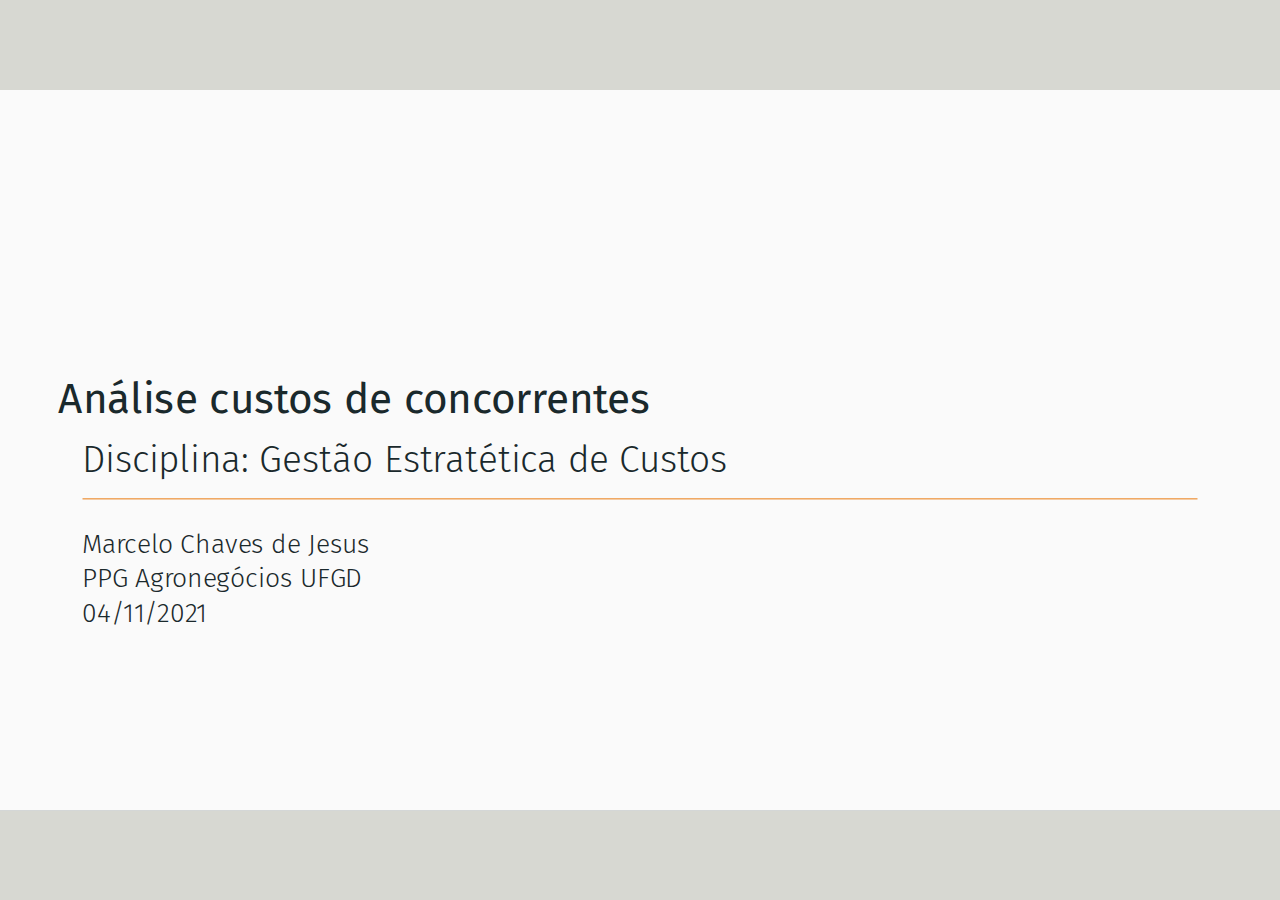
==== Presentation.html @ 3c9becf2 "Inicial commit" ====
<!DOCTYPE html>
<html lang="" xml:lang="">
  <head>
    <title>Análise custos de concorrentes</title>
    <meta charset="utf-8" />
    <meta name="author" content="Marcelo Chaves de Jesus" />
    <meta name="date" content="2021-04-11" />
    <script src="libs/header-attrs/header-attrs.js"></script>
    <link href="libs/remark-css/default.css" rel="stylesheet" />
    <link href="libs/remark-css/metropolis.css" rel="stylesheet" />
    <link href="libs/remark-css/metropolis-fonts.css" rel="stylesheet" />
    <link href="libs/remark-css/ninjutsu.css" rel="stylesheet" />
  </head>
  <body>
    <textarea id="source">
class: center, middle, inverse, title-slide

# Análise custos de concorrentes
## Disciplina: Gestão Estratética de Custos
### Marcelo Chaves de Jesus
### PPG Agronegócios UFGD
### 04/11/2021

---

background-image: url(imagens/bi.jpg)
background-position: 50% 80%

# Sistemas de Inteligência Competitiva
### **Processo que envolve a coleta, análise e validação de informações sobre concorrentes, clientes, fornecedores,  e alianças estratégicas. Essas informações também podem incluir eventos econômicos, reguladores e políticos que tenham impacto potencial sobre os negócios da empresa.**

.right[
**Tyson (1997)**
]

---
# Sistemas de Inteligência Competitiva
## Hierarquia do Conhecimento

.pull-left[

![Hierarquia do Conhecimento (Ackoff, 1988)](imagens/piramide.png)
(Ackoff, 1988)  
]
  
.pull-right[ 
### Informação, Conhecimento, Compreensão e Inteligência
- **Informações envelhecem rápido**
- **Conhecimento requer diagnóstico&lt;br&gt; e previsão**
- **Inteligência é permanente**
&lt;br&gt;
&lt;br&gt;
&gt; **Empresas inteligentes precisam de proficionais do conhecimento.** &lt;br&gt; 
&gt; (Dortier, 2005)

]
---
background-image: url(imagens/competitive-intelligence.jpg)
background-position: 90% 35%

# Sistemas de Inteligência Competitiva
.pull-left[
## Possibilidades:
- **Identificar pontos fortes e fracos, &lt;br&gt;ameaças e oportinidades de colaboração.**
- **Prever as ações dos concorrentes.**
- **Aperfeiçoar e diferenciar estratégias, posicionanmentos, operações e &lt;br&gt;desempenho financeiro.**
- **Competir por insumos e recursos.**
- **Evitar erros.**
- **Conquistar e manter fatias de mercado.**
&gt; (Cosella, 2008)

]
---
background-image: url(imagens/comp.png)  
background-position: 50% 80%

# Análise dos Custos dos Concorrentes

.right-column[
## Objetivos

&gt; **construir uma base de dados sobre os concorrentes &lt;br&gt;significativos a ser constantemente
atualizada a fim de &lt;br&gt;identificar potenciais  vantagens competitivas sustentáveis.**

&gt; (Ward *et al.* 1992)

]
---
# Análise dos Custos dos Concorrentes
## Dados públicos:
.pull-left[
&lt;br&gt;
&gt; Press (1990); Porter (1985); Abell e Hammond in Mintzberg e Quinn
(1996); Shank e Govindarajan (1997); Catelli (1999); Chiavenato (1999, 2006); Eitman et al.
(2000); Maximiano (2000); Kotler (2000); Young e O’byrne (2001); Besanko et al. (2004);
Pindyck e Rubinfeld (2005); Garvin (1987) apud Bowersox et al. (2006); Mansfield e Yore
(2006); Paranhos Filho (2007); Souza e Rocha (2009).

]
.pull-right[
Fonte | Sigla
------|------
Balanço Patrimonial | BP
Demonstração do Resultado do Exercício | DRE
Notas Explicativas | NE
Demonstração dos Fluxos de Caixa | DFC
Demonstração do Valor Adicionado | DVA
Relatório da Administração | RA
Formulário de Referência | FR
Balanço Social | BS
Sites Institucionais | SI
Bases de Dados | BD
Mídia | MI
]
---
# Análise dos Custos dos Concorrentes
## Modelo de gestão:
&lt;br&gt;

Item | Fonde de dados
-----|---------------
Existência de planejamento estratégico e operacional | RA, FR, BS, SI, MI, BD
Nível de detalhe dos controles | BP, DRE, NE, RA, FR, BS  
Grau de rigor no cumprimento de orçamento | FR
Grau de autonomia dos gestores | FR, BS
Critérios de avaliação de desempenho utilizados | FR, BS, SI
Cultura da empresa | DFC, DVA, RA, BS, SI, MI, BD
Estilos de liderança ou filosofia gerencial dos principais gestores | BP, DRE, NE, DFC, DVA, BS

---
# Análise dos Custos dos Concorrentes
.pull-left[
## Escala:
&lt;br&gt;

Item | Fonde de dados
-----|---------------
Indícios sobre o tamanho da empresa | BP, DRE, NE, DFC, DVA, FR, BS, SI, MI
Investimentos em capacidade de produção | BP, DRE, NE, RA, FR, BS, SI
Participação de mercado | RA, BS, SI, BD
]

.pull-right[
## Utilização da capacidade:
&lt;br&gt;

Item | Fonde de dados
-----|---------------
Volume efetivo de produção | BP, DRE, NE
Nível de ociosidade | FR
Estrutura de custos | NA

]
---
# Análise dos Custos dos Concorrentes
## Escopo:
&lt;br&gt;

Item | Fonde de dados
-----|---------------
Instalações e matérias-primas utilizadas para mais de um produto | RA, FR, SI, MI
Subprodutos gerados durante o processo de produção | BP, DRE, NE, FR
Linha de produtos da empresa | BP, DRE, NE, RA, FR, BS, SI, MI
Benefícios obtidos na aquisição de matérias primas | FR
Decisões de terceirização relacionadas ao processo de produção | FR, BD

---
# Análise dos Custos dos Concorrentes
## Experiência:
&lt;br&gt;

Item | Fonde de dados
-----|---------------
Investimentos realizados em treinamento | BP, DRE, NE, RA, BS, SI
Rotatividade da mão de obra | FR, BS
Efeitos causados pela experiência dos funcionários ou em determinado processo | FR, SI
Existência de programas de melhoria contínua | BP, DRE, NE
Tempo de atuação da empresa no mercado ou em determinado produto | RA, FR, SI
Causas de melhorias no processo de produção | BP, DRE, NE, RA, BS, SI

.right[

(Costa e Rocha, 2012)

]
---
# Estudo Aplicado
## Biosev S.A., Cosan S.A. e São Martinho S.A. (2007-2014)
&lt;br&gt;
Análise de regressão
![](imagens/tab.png)
.right[(Baiochi et al, 2015)]
---
# Referências
.pull-left[
BESANKO, D. et al. A economia da estratégia. 3. ed. São Paulo: Bookman, 2004.&lt;br&gt;
CASELLA, B. M. B. X. **Análise de custos de concorrentes:** estudo exploratório no setor de celulose e papel. 2008. Dissertação (Mestrado em Controladoria e Contabilidade: Contabilidade) - Faculdade de Economia, Administração e Contabilidade, Universidade de São Paulo, São Paulo, 2008. doi:10.11606/D.12.2008.tde-23102008-124826. Acesso em: 2021-11-04.&lt;br&gt;
CATELLI, A. **Controladoria:** uma abordagem da gestão econômica. São Paulo: Atlas, 1999.&lt;br&gt;
COSTA, S. A. da; ROCHA, Welington. Determinantes de custos de concorrentes: identificação a partir de
informações públicas. **Anais...** XIX Congresso Brasileiro de Custos – Bento Gonçalves, RS, Brasil, 12 a 14 de novembro de 2012.&lt;br&gt;

]
.pull-right[
CHIAVENATO, I. **Introdução à teoria geral da administração.** Rio de Janeiro: Campus, 1999.&lt;br&gt;
______. Administração Geral e Pública. Rio de Janeiro: Elsevier, 2006.&lt;br&gt;
DORTIER, J. F. *Les professionnels de l’intelligence: portrait de groupe*, **Les travailleurs du savoir, Sciences Humaines**. 2005, n° 157, pp. 28 - 33.&lt;br&gt;
EITMAN, D. et al. **Administração financeira internacional**. 9. ed. Porto Alegre: Bookman, 2002.&lt;br&gt;
GARVIN, D. Competing on the eight dimensions of quality. Harvard Business Review. Nov./Dec. 1987 *apud* BOWERSOX, Donald J.; CLOSS, David J.; COOPER, M. Bixby. **Gestão Logística de Cadeias de Suprimentos.** Porto Alegre: Bookman, 2006.&lt;br&gt;
KOTLER, P. **Administração de marketing.** São Paulo: Prentice Hall, 2000.&lt;br&gt;

]
---
# Referências
.pull-left[
MANSFIELD, E.; YORE, G. **Microeconomia:** teoria e aplicações. Tradução de Cid Knipel Moreira. São Paulo: Saraiva, 2006.&lt;br&gt;
MAXIMIANO, A. **Introdução à administração.** 5. ed. São Paulo: Atlas, 2000.&lt;br&gt;
MINTZBERG, H.; QUINN, J. **The strategy process:** concepts, contexts, cases. 3. ed. New Jersey: Prentice Hall, 1996.&lt;br&gt;
PARANHOS FILHO, M. **Gestão da Produção Industrial.** Curitiba: Ibpex, 2007.&lt;br&gt;
PINDYCK, R; RUBINFELD, D. **Microeconomia.** 6. ed. São Paulo: Prentice Hall, 2005.&lt;br&gt;
PORTER, M. **Competitive advantage:** creating and sustaining superior performance. New York: The Free Press, 1985.&lt;br&gt;

]
.pull-right[
PRESS, G. *Assessing Competitors’ Business Philosophies.* ***Long Range Planning***. V. 23, n. 5, 1990.&lt;br&gt;
SOUZA, B.; ROCHA, W. **Gestão de Custos Interorganizacionais.** São Paulo: Atlas, 2009.&lt;br&gt;
SHANK, J.; GOVINDARAJAN, V. **A revolução dos custos:** como reinventar e redefinir sua estratégia de custos para crescer em mercados crescentemente competitivos. Rio de Janeiro: Elsevier, 1997 &lt;br&gt;
WARD, K. et al. *Accounting for Competition.* ***Management Accounting***. Vol. 70, n. 2, 1992. &lt;br&gt;
YOUNG, S.; O’BYRNE, S. **EVA e Gestão baseada em valor:** guia prático para implementação. São Paulo: Bookman, 2001.
]
---
class: center, inverse, middle
# Obrigado!
[marcelojesus@ufgd.edu.br](marcelojesus@ufgd.edu.br)

![](imagens/GitHub.png)

    </textarea>
<style data-target="print-only">@media screen {.remark-slide-container{display:block;}.remark-slide-scaler{box-shadow:none;}}</style>
<script src="libs/remark-latest.min.js"></script>
<script>var slideshow = remark.create({
"ratio": "16:9",
"highlightStyle": "github",
"highlightLines": true,
"countIncrementalSlides": false
});
if (window.HTMLWidgets) slideshow.on('afterShowSlide', function (slide) {
  window.dispatchEvent(new Event('resize'));
});
(function(d) {
  var s = d.createElement("style"), r = d.querySelector(".remark-slide-scaler");
  if (!r) return;
  s.type = "text/css"; s.innerHTML = "@page {size: " + r.style.width + " " + r.style.height +"; }";
  d.head.appendChild(s);
})(document);

(function(d) {
  var el = d.getElementsByClassName("remark-slides-area");
  if (!el) return;
  var slide, slides = slideshow.getSlides(), els = el[0].children;
  for (var i = 1; i < slides.length; i++) {
    slide = slides[i];
    if (slide.properties.continued === "true" || slide.properties.count === "false") {
      els[i - 1].className += ' has-continuation';
    }
  }
  var s = d.createElement("style");
  s.type = "text/css"; s.innerHTML = "@media print { .has-continuation { display: none; } }";
  d.head.appendChild(s);
})(document);
// delete the temporary CSS (for displaying all slides initially) when the user
// starts to view slides
(function() {
  var deleted = false;
  slideshow.on('beforeShowSlide', function(slide) {
    if (deleted) return;
    var sheets = document.styleSheets, node;
    for (var i = 0; i < sheets.length; i++) {
      node = sheets[i].ownerNode;
      if (node.dataset["target"] !== "print-only") continue;
      node.parentNode.removeChild(node);
    }
    deleted = true;
  });
})();
(function() {
  "use strict"
  // Replace <script> tags in slides area to make them executable
  var scripts = document.querySelectorAll(
    '.remark-slides-area .remark-slide-container script'
  );
  if (!scripts.length) return;
  for (var i = 0; i < scripts.length; i++) {
    var s = document.createElement('script');
    var code = document.createTextNode(scripts[i].textContent);
    s.appendChild(code);
    var scriptAttrs = scripts[i].attributes;
    for (var j = 0; j < scriptAttrs.length; j++) {
      s.setAttribute(scriptAttrs[j].name, scriptAttrs[j].value);
    }
    scripts[i].parentElement.replaceChild(s, scripts[i]);
  }
})();
(function() {
  var links = document.getElementsByTagName('a');
  for (var i = 0; i < links.length; i++) {
    if (/^(https?:)?\/\//.test(links[i].getAttribute('href'))) {
      links[i].target = '_blank';
    }
  }
})();
// adds .remark-code-has-line-highlighted class to <pre> parent elements
// of code chunks containing highlighted lines with class .remark-code-line-highlighted
(function(d) {
  const hlines = d.querySelectorAll('.remark-code-line-highlighted');
  const preParents = [];
  const findPreParent = function(line, p = 0) {
    if (p > 1) return null; // traverse up no further than grandparent
    const el = line.parentElement;
    return el.tagName === "PRE" ? el : findPreParent(el, ++p);
  };

  for (let line of hlines) {
    let pre = findPreParent(line);
    if (pre && !preParents.includes(pre)) preParents.push(pre);
  }
  preParents.forEach(p => p.classList.add("remark-code-has-line-highlighted"));
})(document);</script>

<script>
slideshow._releaseMath = function(el) {
  var i, text, code, codes = el.getElementsByTagName('code');
  for (i = 0; i < codes.length;) {
    code = codes[i];
    if (code.parentNode.tagName !== 'PRE' && code.childElementCount === 0) {
      text = code.textContent;
      if (/^\\\((.|\s)+\\\)$/.test(text) || /^\\\[(.|\s)+\\\]$/.test(text) ||
          /^\$\$(.|\s)+\$\$$/.test(text) ||
          /^\\begin\{([^}]+)\}(.|\s)+\\end\{[^}]+\}$/.test(text)) {
        code.outerHTML = code.innerHTML;  // remove <code></code>
        continue;
      }
    }
    i++;
  }
};
slideshow._releaseMath(document);
</script>
<!-- dynamically load mathjax for compatibility with self-contained -->
<script>
(function () {
  var script = document.createElement('script');
  script.type = 'text/javascript';
  script.src  = 'https://mathjax.rstudio.com/latest/MathJax.js?config=TeX-MML-AM_CHTML';
  if (location.protocol !== 'file:' && /^https?:/.test(script.src))
    script.src  = script.src.replace(/^https?:/, '');
  document.getElementsByTagName('head')[0].appendChild(script);
})();
</script>
  </body>
</html>
---- libs/remark-css/default.css ----
a, a > code {
  color: rgb(249, 38, 114);
  text-decoration: none;
}
.footnote {
  position: absolute;
  bottom: 3em;
  padding-right: 4em;
  font-size: 90%;
}
.remark-code-line-highlighted     { background-color: #ffff88; }

.inverse {
  background-color: #272822;
  color: #d6d6d6;
  text-shadow: 0 0 20px #333;
}
.inverse h1, .inverse h2, .inverse h3 {
  color: #f3f3f3;
}
/* Two-column layout */
.left-column {
  color: #777;
  width: 20%;
  height: 92%;
  float: left;
}
.left-column h2:last-of-type, .left-column h3:last-child {
  color: #000;
}
.right-column {
  width: 75%;
  float: right;
  padding-top: 1em;
}
.pull-left {
  float: left;
  width: 47%;
}
.pull-right {
  float: right;
  width: 47%;
}
.pull-right + * {
  clear: both;
}
img, video, iframe {
  max-width: 100%;
}
blockquote {
  border-left: solid 5px lightgray;
  padding-left: 1em;
}
.remark-slide table {
  margin: auto;
  border-top: 1px solid #666;
  border-bottom: 1px solid #666;
}
.remark-slide table thead th { border-bottom: 1px solid #ddd; }
th, td { padding: 5px; }
.remark-slide thead, .remark-slide tfoot, .remark-slide tr:nth-child(even) { background: #eee }

@page { margin: 0; }
@media print {
  .remark-slide-scaler {
    width: 100% !important;
    height: 100% !important;
    transform: scale(1) !important;
    top: 0 !important;
    left: 0 !important;
  }
}
---- libs/remark-css/metropolis.css ----
.remark-slide-content {
  background-color: #FAFAFA;
  border-top: 80px solid #23373B;
  font-size: 20px;
  font-weight: 300;
  line-height: 1.5;
  padding: 1em 2em 1em 2em
}

.title-slide .inverse .remark-slide-content {
  background-color: #FAFAFA;
}

.inverse {
  background-color: #23373B;
  text-shadow: none;
}

/* Removes colored bar from top of the slide resulting in a clear slide */
.clear{
  border-top: 0px solid #FAFAFA;
}

h1 {
  font-weight: normal;
  margin-top: -95px;
  margin-left: -00px;
  color: #FAFAFA;
}

h2, h3, h4 {
  padding-top: -15px;
  padding-bottom: 00px;
  color: #1A292C;
  text-shadow: none;
  font-weight: 400;
  text-align: left;
  margin-left: 00px;
  margin-bottom: -10px;
}

.remark-slide-content h1 {
  font-size: 45px;
}

.remark-slide-content h2 {
  font-size: 35px;
}

.remark-slide-content h3 {
  font-size: 30px;
}

.left-column h2, .left-column h3, .left-column h4 {
  color: #777;
}

.left-column h2:last-of-type, .left-column h3:last-child {
  color: #1A292C;
}

.title-slide {
  background-color: #FAFAFA;
  border-top: 80px solid #FAFAFA;
}

.title-slide h1  {
  color: #1A292C;
  font-size: 40px;
  text-shadow: none;
  font-weight: 400;
  text-align: left;
  margin-left: 15px;
  padding-top: 80px;
}
.title-slide h2  {
  margin-top: -25px;
  padding-bottom: -20px;
  color: #1A292C;
  text-shadow: none;
  font-weight: 300;
  font-size: 35px;
  text-align: left;
  margin-left: 15px;
}
.title-slide h3  {
  color: #1A292C;
  text-shadow: none;
  font-weight: 300;
  font-size: 25px;
  text-align: left;
  margin-left: 15px;
  margin-bottom: -30px;
}

hr, .title-slide h2::after, .mline h1::after {
  content: '';
  display: block;
  border: none;
  background-color: #EB811B;
  color: #EB811B;
  height: 1px;
}

hr, .mline h1::after {
  margin: 1em 15px 0 15px;
}

.title-slide h2::after {
  margin: 10px 15px 35px 0;
}

.mline h1::after {
  margin: 10px 15px 0 15px;
}

.remark-slide-number {
  font-size: 13pt;
  color: #272822;
  opacity: 1;
}
.inverse .remark-slide-number {
  font-size: 13pt;
  color: #FAFAFA;
  opacity: 1;
}

/* turns off slide numbers for title page: https://github.com/gnab/remark/issues/298 */
.title-slide .remark-slide-number {
  display: none;
}

.remark-inline-code {
  /* background: #F5F5F5; /* lighter */
  background: #e7e8e2; /* darker */
  border-radius: 3px;
  padding: 4px;
}

.code10 .remark-code {
  font-size: 10%;
}

.code20 .remark-code {
  font-size: 20%;
}

.code30 .remark-code {
  font-size: 30%;
}

.code40 .remark-code {
  font-size: 40%;
}

.code50 .remark-code {
  font-size: 50%;
}

.code60 .remark-code {
  font-size: 60%;
}

.code70 .remark-code {
  font-size: 70%;
}

.code80 .remark-code {
  font-size: 80%;
}

.code90 .remark-code {
  font-size: 90%;
}

.code100 .remark-code {
  font-size: 100%;
}

.font10 {
  font-size: 10%;
}

.font20 {
  font-size: 20%;
}

.font30 {
  font-size: 30%;
}

.font40 {
  font-size: 40%;
}

.font50 {
  font-size: 50%;
}

.font60 {
  font-size: 60%;
}

.font70 {
  font-size: 70%;
}

.font80 {
  font-size: 80%;
}

.font90 {
  font-size: 90%;
}

.font100 {
  font-size: 100%;
}

.font110 {
  font-size: 110%;
}

.font120 {
  font-size: 120%;
}

.font130 {
  font-size: 130%;
}

.font140 {
  font-size: 140%;
}

.font150 {
  font-size: 150%;
}

.font160 {
  font-size: 160%;
}
.font170 {
  font-size: 170%;
}
.font180 {
  font-size: 180%;
}
.font190 {
  font-size: 190%;
}
.font200 {
  font-size: 200%;
}
---- libs/remark-css/metropolis-fonts.css ----
@import url(https://fonts.googleapis.com/css?family=Fira+Sans:300,300i,400,400i,500,500i,700,700i);
@import url(https://cdn.rawgit.com/tonsky/FiraCode/1.204/distr/fira_code.css);

body {
  font-family: 'Fira Sans','Droid Serif', 'Palatino Linotype', 'Book Antiqua', Palatino, 'Microsoft YaHei', 'Songti SC', serif;
}

.remark-code, .remark-inline-code {
  font-family: 'Fira Code', 'Lucida Console', Monaco, monospace;
  font-size: 80%;
}
---- libs/remark-css/ninjutsu.css ----
/******************
 ninjutsu.css is best coupled with kunoichi.css or shinobi.css
 See https://emitanaka.github.io/ninja-theme for an example.

******************/


:root {
  --color-red: #f44336;
  --color-pink: #E91E63;
  --color-purple: #9C27B0;
  --color-deep-purple: #673AB7;
  --color-indigo: #3F51B5;
  --color-blue: #2196F3;
  --color-light-blue: #03A9F4;
  --color-cyan: #00BCD4;
  --color-teal: #009688;
  --color-green: #4CAF50;
  --color-light-green: #8BC34A;
  --color-lime: #CDDC39;
  --color-yellow: #FFEB3B;
  --color-amber: #FFC107;
  --color-orange: #FF9800;
  --color-deep-orange: #FF5722;
  --color-brown: #795548;
  --color-gray: #9E9E9E;
  --color-blue-gray: #607D8B;
  --color-white: #fff;
  --color-black: #000;
}


/*********** figures ***********/

.figb img {
  width: 99%;
  padding: 0;
  margin: 0;
  margin-left: -2%;
}
.figb90 img {
  width: 90% !important;
  padding: 5%;
  margin: -2.5%;
}

.fig img {
  width: 104%;
  padding: 0;
  margin: 0;
  margin-left: -2%;
}
.fig90 img {
  width: 90% !important;
  padding: 5%;
  margin: 0;
}
.figh img {
  height: 100%;
  padding: 0;
  margin: 0;
  margin-left: -2%;
}

.img-fill img { object-fit: fill; height:100%; width:100%; overflow: hidden;}
.img-contain img { object-fit: contain; height:100%; width:100%;  overflow: hidden}
.img-cover img { object-fit: cover; height:100%; width:100%;  overflow: hidden}
.img-none img { object-fit: none; height:100%; width:100%; }


/*********** background-color ***********/
.bg-red { background-color: var(--color-red); }
.bg-pink { background-color: var(--color-pink); }
.bg-purple { background-color: var(--color-purple); }
.bg-deep-purple { background-color: var(--color-deep-purple); }
.bg-indigo { background-color: var(--color-indigo); }
.bg-blue { background-color: var(--color-blue); }
.bg-light-blue { background-color: var(--color-light-blue); }
.bg-cyan { background-color: var(--color-cyan); }
.bg-teal { background-color: var(--color-teal); }
.bg-green { background-color: var(--color-green); }
.bg-light-green { background-color: var(--color-light-green); }
.bg-lime { background-color: var(--color-lime); }
.bg-yellow { background-color: var(--color-yellow); }
.bg-amber { background-color: var(--color-amber); }
.bg-orange { background-color: var(--color-orange); }
.bg-deep-orange { background-color: var(--color-deep-orange); }
.bg-brown { background-color: var(--color-brown); }
.bg-gray { background-color: var(--color-gray); }
.bg-blue-gray { background-color: var(--color-blue-gray); }
.bg-white { background-color: var(--color-white); }
.bg-black { background-color: var(--color-black); }

/*********** color ***********/
.red { color: var(--color-red); }
.pink { color: var(--color-pink); }
.purple { color: var(--color-purple); }
.deep-purple { color: var(--color-deep-purple); }
.indigo { color: var(--color-indigo); }
.blue { color: var(--color-blue); }
.light-blue { color: var(--color-light-blue); }
.cyan { color: var(--color-cyan); }
.teal { color: var(--color-teal); }
.green { color: var(--color-green); }
.light-green { color: var(--color-light-green); }
.lime { color: var(--color-lime); }
.yellow { color: var(--color-yellow); }
.amber { color: var(--color-amber); }
.orange { color: var(--color-orange); }
.deep-orange { color: var(--color-deep-orange); }
.brown { color: var(--color-brown); }
.gray { color: var(--color-gray); }
.blue-gray { color: var(--color-blue-gray); }
.white { color: var(--color-white); }
.black { color: var(--color-black); }

/*********** border-color ***********/
.border-red>.column:nth-of-type(n+2){ border-left-color: var(--color-red); }
.border-pink>.column:nth-of-type(n+2){ border-left-color: var(--color-pink); }
.border-purple>.column:nth-of-type(n+2){ border-left-color: var(--color-purple); }
.border-deep-purple>.column:nth-of-type(n+2){ border-left-color: var(--color-deep-purple); }
.border-indigo>.column:nth-of-type(n+2){ border-left-color: var(--color-indigo); }
.border-blue>.column:nth-of-type(n+2){ border-left-color: var(--color-blue); }
.border-light-blue>.column:nth-of-type(n+2){ border-left-color: var(--color-light-blue); }
.border-cyan>.column:nth-of-type(n+2){ border-left-color: var(--color-cyan); }
.border-teal>.column:nth-of-type(n+2){ border-left-color: var(--color-teal); }
.border-green>.column:nth-of-type(n+2){ border-left-color: var(--color-green); }
.border-light-green>.column:nth-of-type(n+2){ border-left-color: var(--color-light-green); }
.border-lime>.column:nth-of-type(n+2){ border-left-color: var(--color-lime); }
.border-yellow>.column:nth-of-type(n+2){ border-left-color: var(--color-yellow); }
.border-amber>.column:nth-of-type(n+2){ border-left-color: var(--color-amber); }
.border-orange>.column:nth-of-type(n+2){ border-left-color: var(--color-orange); }
.border-deep-orange>.column:nth-of-type(n+2){ border-left-color: var(--color-deep-orange); }
.border-brown>.column:nth-of-type(n+2){ border-left-color: var(--color-brown); }
.border-gray>.column:nth-of-type(n+2){ border-left-color: var(--color-gray); }
.border-blue-gray>.column:nth-of-type(n+2){ border-left-color: var(--color-blue-gray); }
.border-white >.column:nth-of-type(n+2){ border-left-color: var(--color-white); }
.border-black>.column:nth-of-type(n+2){ border-left-color: var(--color-black); }

.border-red * >.column:nth-of-type(n+2){ border-left-color: var(--color-red); }
.border-pink * >.column:nth-of-type(n+2){ border-left-color: var(--color-pink); }
.border-purple * >.column:nth-of-type(n+2){ border-left-color: var(--color-purple); }
.border-deep-purple * >.column:nth-of-type(n+2){ border-left-color: var(--color-deep-purple); }
.border-indigo * >.column:nth-of-type(n+2){ border-left-color: var(--color-indigo); }
.border-blue * >.column:nth-of-type(n+2){ border-left-color: var(--color-blue); }
.border-light-blue * >.column:nth-of-type(n+2){ border-left-color: var(--color-light-blue); }
.border-cyan * >.column:nth-of-type(n+2){ border-left-color: var(--color-cyan); }
.border-teal * >.column:nth-of-type(n+2){ border-left-color: var(--color-teal); }
.border-green * >.column:nth-of-type(n+2){ border-left-color: var(--color-green); }
.border-light-green * >.column:nth-of-type(n+2){ border-left-color: var(--color-light-green); }
.border-lime * >.column:nth-of-type(n+2){ border-left-color: var(--color-lime); }
.border-yellow * >.column:nth-of-type(n+2){ border-left-color: var(--color-yellow); }
.border-amber * >.column:nth-of-type(n+2){ border-left-color: var(--color-amber); }
.border-orange * >.column:nth-of-type(n+2){ border-left-color: var(--color-orange); }
.border-deep-orange * >.column:nth-of-type(n+2){ border-left-color: var(--color-deep-orange); }
.border-brown * >.column:nth-of-type(n+2){ border-left-color: var(--color-brown); }
.border-gray * >.column:nth-of-type(n+2){ border-left-color: var(--color-gray); }
.border-blue-gray * >.column:nth-of-type(n+2){ border-left-color: var(--color-blue-gray); }
.border-white  * >.column:nth-of-type(n+2){ border-left-color: var(--color-white); }
.border-black * >.column:nth-of-type(n+2){ border-left-color: var(--color-black); }

.border-red>.row:nth-of-type(n+2){ border-top-color: var(--color-red); }
.border-pink>.row:nth-of-type(n+2){ border-top-color: var(--color-pink); }
.border-purple>.row:nth-of-type(n+2){ border-top-color: var(--color-purple); }
.border-deep-purple>.row:nth-of-type(n+2){ border-top-color: var(--color-deep-purple); }
.border-indigo>.row:nth-of-type(n+2){ border-top-color: var(--color-indigo); }
.border-blue>.row:nth-of-type(n+2){ border-top-color: var(--color-blue); }
.border-light-blue>.row:nth-of-type(n+2){ border-top-color: var(--color-light-blue); }
.border-cyan>.row:nth-of-type(n+2){ border-top-color: var(--color-cyan); }
.border-teal>.row:nth-of-type(n+2){ border-top-color: var(--color-teal); }
.border-green >.row:nth-of-type(n+2){ border-top-color: var(--color-green)!important; }
.border-light-green>.row:nth-of-type(n+2){ border-top-color: var(--color-light-green); }
.border-lime>.row:nth-of-type(n+2){ border-top-color: var(--color-lime); }
.border-yellow>.row:nth-of-type(n+2){ border-top-color: var(--color-yellow); }
.border-amber>.row:nth-of-type(n+2){ border-top-color: var(--color-amber); }
.border-orange>.row:nth-of-type(n+2){ border-top-color: var(--color-orange); }
.border-deep-orange>.row:nth-of-type(n+2){ border-top-color: var(--color-deep-orange); }
.border-brown>.row:nth-of-type(n+2){ border-top-color: var(--color-brown); }
.border-gray>.row:nth-of-type(n+2){ border-top-color: var(--color-gray); }
.border-blue-gray>.row:nth-of-type(n+2){ border-top-color: var(--color-blue-gray); }
.border-white>.row:nth-of-type(n+2){ border-top-color: var(--color-white); }
.border-black>.row:nth-of-type(n+2){ border-top-color: var(--color-black); }

.border-red * >.row:nth-of-type(n+2){ border-top-color: var(--color-red); }
.border-pink * >.row:nth-of-type(n+2){ border-top-color: var(--color-pink); }
.border-purple * >.row:nth-of-type(n+2){ border-top-color: var(--color-purple); }
.border-deep-purple * >.row:nth-of-type(n+2){ border-top-color: var(--color-deep-purple); }
.border-indigo * >.row:nth-of-type(n+2){ border-top-color: var(--color-indigo); }
.border-blue * >.row:nth-of-type(n+2){ border-top-color: var(--color-blue); }
.border-light-blue * >.row:nth-of-type(n+2){ border-top-color: var(--color-light-blue); }
.border-cyan * >.row:nth-of-type(n+2){ border-top-color: var(--color-cyan); }
.border-teal * >.row:nth-of-type(n+2){ border-top-color: var(--color-teal); }
.border-green >.row:nth-of-type(n+2){ border-top-color: var(--color-green); }
.border-light-green * >.row:nth-of-type(n+2){ border-top-color: var(--color-light-green); }
.border-lime * >.row:nth-of-type(n+2){ border-top-color: var(--color-lime); }
.border-yellow * >.row:nth-of-type(n+2){ border-top-color: var(--color-yellow); }
.border-amber * >.row:nth-of-type(n+2){ border-top-color: var(--color-amber); }
.border-orange * >.row:nth-of-type(n+2){ border-top-color: var(--color-orange); }
.border-deep-orange * >.row:nth-of-type(n+2){ border-top-color: var(--color-deep-orange); }
.border-brown * >.row:nth-of-type(n+2){ border-top-color: var(--color-brown); }
.border-gray * >.row:nth-of-type(n+2){ border-top-color: var(--color-gray); }
.border-blue-gray * >.row:nth-of-type(n+2){ border-top-color: var(--color-blue-gray); }
.border-white * >.row:nth-of-type(n+2){ border-top-color: var(--color-white); }
.border-black * >.row:nth-of-type(n+2){ border-top-color: var(--color-black); }

.border-red>.blade1:before{ border-bottom-color: var(--color-red); }
.border-pink>.blade1:before{ border-bottom-color: var(--color-pink); }
.border-purple>.blade1:before{ border-bottom-color: var(--color-purple); }
.border-deep-purple>.blade1:before{ border-bottom-color: var(--color-deep-purple); }
.border-indigo>.blade1:before{ border-bottom-color: var(--color-indigo); }
.border-blue>.blade1:before{ border-bottom-color: var(--color-blue); }
.border-light-blue>.blade1:before{ border-bottom-color: var(--color-light-blue); }
.border-cyan>.blade1:before{ border-bottom-color: var(--color-cyan); }
.border-teal>.blade1:before{ border-bottom-color: var(--color-teal); }
.border-green >.blade1:before{ border-bottom-color: var(--color-green); }
.border-light-green>.blade1:before{ border-bottom-color: var(--color-light-green); }
.border-lime>.blade1:before{ border-bottom-color: var(--color-lime); }
.border-yellow>.blade1:before{ border-bottom-color: var(--color-yellow); }
.border-amber>.blade1:before{ border-bottom-color: var(--color-amber); }
.border-orange>.blade1:before{ border-bottom-color: var(--color-orange); }
.border-deep-orange>.blade1:before{ border-bottom-color: var(--color-deep-orange); }
.border-brown>.blade1:before{ border-bottom-color: var(--color-brown); }
.border-gray>.blade1:before{ border-bottom-color: var(--color-gray); }
.border-blue-gray>.blade1:before{ border-bottom-color: var(--color-blue-gray); }
.border-white>.blade1:before{ border-bottom-color: var(--color-white); }
.border-black>.blade1:before{ border-bottom-color: var(--color-black); }

.border-red * >.blade1:before{ border-bottom-color: var(--color-red); }
.border-pink * >.blade1:before{ border-bottom-color: var(--color-pink); }
.border-purple * >.blade1:before{ border-bottom-color: var(--color-purple); }
.border-deep-purple * >.blade1:before{ border-bottom-color: var(--color-deep-purple); }
.border-indigo * >.blade1:before{ border-bottom-color: var(--color-indigo); }
.border-blue * >.blade1:before{ border-bottom-color: var(--color-blue); }
.border-light-blue * >.blade1:before{ border-bottom-color: var(--color-light-blue); }
.border-cyan * >.blade1:before{ border-bottom-color: var(--color-cyan); }
.border-teal * >.blade1:before{ border-bottom-color: var(--color-teal); }
.border-green >.blade1:before{ border-bottom-color: var(--color-green); }
.border-light-green * >.blade1:before{ border-bottom-color: var(--color-light-green); }
.border-lime * >.blade1:before{ border-bottom-color: var(--color-lime); }
.border-yellow * >.blade1:before{ border-bottom-color: var(--color-yellow); }
.border-amber * >.blade1:before{ border-bottom-color: var(--color-amber); }
.border-orange * >.blade1:before{ border-bottom-color: var(--color-orange); }
.border-deep-orange * >.blade1:before{ border-bottom-color: var(--color-deep-orange); }
.border-brown * >.blade1:before{ border-bottom-color: var(--color-brown); }
.border-gray * >.blade1:before{ border-bottom-color: var(--color-gray); }
.border-blue-gray * >.blade1:before{ border-bottom-color: var(--color-blue-gray); }
.border-white * >.blade1:before{ border-bottom-color: var(--color-white); }
.border-black * >.blade1:before{ border-bottom-color: var(--color-black); }

.border-red>.blade2:before{ border-left-color: var(--color-red); }
.border-pink>.blade2:before{ border-left-color: var(--color-pink); }
.border-purple>.blade2:before{ border-left-color: var(--color-purple); }
.border-deep-purple>.blade2:before{ border-left-color: var(--color-deep-purple); }
.border-indigo>.blade2:before{ border-left-color: var(--color-indigo); }
.border-blue>.blade2:before{ border-left-color: var(--color-blue); }
.border-light-blue>.blade2:before{ border-left-color: var(--color-light-blue); }
.border-cyan>.blade2:before{ border-left-color: var(--color-cyan); }
.border-teal>.blade2:before{ border-left-color: var(--color-teal); }
.border-green >.blade2:before{ border-left-color: var(--color-green); }
.border-light-green>.blade2:before{ border-left-color: var(--color-light-green); }
.border-lime>.blade2:before{ border-left-color: var(--color-lime); }
.border-yellow>.blade2:before{ border-left-color: var(--color-yellow); }
.border-amber>.blade2:before{ border-left-color: var(--color-amber); }
.border-orange>.blade2:before{ border-left-color: var(--color-orange); }
.border-deep-orange>.blade2:before{ border-left-color: var(--color-deep-orange); }
.border-brown>.blade2:before{ border-left-color: var(--color-brown); }
.border-gray>.blade2:before{ border-left-color: var(--color-gray); }
.border-blue-gray>.blade2:before{ border-left-color: var(--color-blue-gray); }
.border-white>.blade2:before{ border-left-color: var(--color-white); }
.border-black>.blade2:before{ border-left-color: var(--color-black); }

.border-red * >.blade2:before{ border-left-color: var(--color-red); }
.border-pink * >.blade2:before{ border-left-color: var(--color-pink); }
.border-purple * >.blade2:before{ border-left-color: var(--color-purple); }
.border-deep-purple * >.blade2:before{ border-left-color: var(--color-deep-purple); }
.border-indigo * >.blade2:before{ border-left-color: var(--color-indigo); }
.border-blue * >.blade2:before{ border-left-color: var(--color-blue); }
.border-light-blue * >.blade2:before{ border-left-color: var(--color-light-blue); }
.border-cyan * >.blade2:before{ border-left-color: var(--color-cyan); }
.border-teal * >.blade2:before{ border-left-color: var(--color-teal); }
.border-green >.blade2:before{ border-left-color: var(--color-green); }
.border-light-green * >.blade2:before{ border-left-color: var(--color-light-green); }
.border-lime * >.blade2:before{ border-left-color: var(--color-lime); }
.border-yellow * >.blade2:before{ border-left-color: var(--color-yellow); }
.border-amber * >.blade2:before{ border-left-color: var(--color-amber); }
.border-orange * >.blade2:before{ border-left-color: var(--color-orange); }
.border-deep-orange * >.blade2:before{ border-left-color: var(--color-deep-orange); }
.border-brown * >.blade2:before{ border-left-color: var(--color-brown); }
.border-gray * >.blade2:before{ border-left-color: var(--color-gray); }
.border-blue-gray * >.blade2:before{ border-left-color: var(--color-blue-gray); }
.border-white * >.blade2:before{ border-left-color: var(--color-white); }
.border-black * >.blade2:before{ border-left-color: var(--color-black); }

.border-red>.blade3:before{ border-top-color: var(--color-red); }
.border-pink>.blade3:before{ border-top-color: var(--color-pink); }
.border-purple>.blade3:before{ border-top-color: var(--color-purple); }
.border-deep-purple>.blade3:before{ border-top-color: var(--color-deep-purple); }
.border-indigo>.blade3:before{ border-top-color: var(--color-indigo); }
.border-blue>.blade3:before{ border-top-color: var(--color-blue); }
.border-light-blue>.blade3:before{ border-top-color: var(--color-light-blue); }
.border-cyan>.blade3:before{ border-top-color: var(--color-cyan); }
.border-teal>.blade3:before{ border-top-color: var(--color-teal); }
.border-green >.blade3:before{ border-top-color: var(--color-green); }
.border-light-green>.blade3:before{ border-top-color: var(--color-light-green); }
.border-lime>.blade3:before{ border-top-color: var(--color-lime); }
.border-yellow>.blade3:before{ border-top-color: var(--color-yellow); }
.border-amber>.blade3:before{ border-top-color: var(--color-amber); }
.border-orange>.blade3:before{ border-top-color: var(--color-orange); }
.border-deep-orange>.blade3:before{ border-top-color: var(--color-deep-orange); }
.border-brown>.blade3:before{ border-top-color: var(--color-brown); }
.border-gray>.blade3:before{ border-top-color: var(--color-gray); }
.border-blue-gray>.blade3:before{ border-top-color: var(--color-blue-gray); }
.border-white>.blade3:before{ border-top-color: var(--color-white); }
.border-black>.blade3:before{ border-top-color: var(--color-black); }

.border-red * >.blade3:before{ border-top-color: var(--color-red); }
.border-pink * >.blade3:before{ border-top-color: var(--color-pink); }
.border-purple * >.blade3:before{ border-top-color: var(--color-purple); }
.border-deep-purple * >.blade3:before{ border-top-color: var(--color-deep-purple); }
.border-indigo * >.blade3:before{ border-top-color: var(--color-indigo); }
.border-blue * >.blade3:before{ border-top-color: var(--color-blue); }
.border-light-blue * >.blade3:before{ border-top-color: var(--color-light-blue); }
.border-cyan * >.blade3:before{ border-top-color: var(--color-cyan); }
.border-teal * >.blade3:before{ border-top-color: var(--color-teal); }
.border-green >.blade3:before{ border-top-color: var(--color-green); }
.border-light-green * >.blade3:before{ border-top-color: var(--color-light-green); }
.border-lime * >.blade3:before{ border-top-color: var(--color-lime); }
.border-yellow * >.blade3:before{ border-top-color: var(--color-yellow); }
.border-amber * >.blade3:before{ border-top-color: var(--color-amber); }
.border-orange * >.blade3:before{ border-top-color: var(--color-orange); }
.border-deep-orange * >.blade3:before{ border-top-color: var(--color-deep-orange); }
.border-brown * >.blade3:before{ border-top-color: var(--color-brown); }
.border-gray * >.blade3:before{ border-top-color: var(--color-gray); }
.border-blue-gray * >.blade3:before{ border-top-color: var(--color-blue-gray); }
.border-white * >.blade3:before{ border-top-color: var(--color-white); }
.border-black * >.blade3:before{ border-top-color: var(--color-black); }

.border-red>.blade4:before{ border-right-color: var(--color-red); }
.border-pink>.blade4:before{ border-right-color: var(--color-pink); }
.border-purple>.blade4:before{ border-right-color: var(--color-purple); }
.border-deep-purple>.blade4:before{ border-right-color: var(--color-deep-purple); }
.border-indigo>.blade4:before{ border-right-color: var(--color-indigo); }
.border-blue>.blade4:before{ border-right-color: var(--color-blue); }
.border-light-blue>.blade4:before{ border-right-color: var(--color-light-blue); }
.border-cyan>.blade4:before{ border-right-color: var(--color-cyan); }
.border-teal>.blade4:before{ border-right-color: var(--color-teal); }
.border-green >.blade4:before{ border-right-color: var(--color-green); }
.border-light-green>.blade4:before{ border-right-color: var(--color-light-green); }
.border-lime>.blade4:before{ border-right-color: var(--color-lime); }
.border-yellow>.blade4:before{ border-right-color: var(--color-yellow); }
.border-amber>.blade4:before{ border-right-color: var(--color-amber); }
.border-orange>.blade4:before{ border-right-color: var(--color-orange); }
.border-deep-orange>.blade4:before{ border-right-color: var(--color-deep-orange); }
.border-brown>.blade4:before{ border-right-color: var(--color-brown); }
.border-gray>.blade4:before{ border-right-color: var(--color-gray); }
.border-blue-gray>.blade4:before{ border-right-color: var(--color-blue-gray); }
.border-white>.blade4:before{ border-right-color: var(--color-white); }
.border-black>.blade4:before{ border-right-color: var(--color-black); }

.border-red * >.blade4:before{ border-right-color: var(--color-red); }
.border-pink * >.blade4:before{ border-right-color: var(--color-pink); }
.border-purple * >.blade4:before{ border-right-color: var(--color-purple); }
.border-deep-purple * >.blade4:before{ border-right-color: var(--color-deep-purple); }
.border-indigo * >.blade4:before{ border-right-color: var(--color-indigo); }
.border-blue * >.blade4:before{ border-right-color: var(--color-blue); }
.border-light-blue * >.blade4:before{ border-right-color: var(--color-light-blue); }
.border-cyan * >.blade4:before{ border-right-color: var(--color-cyan); }
.border-teal * >.blade4:before{ border-right-color: var(--color-teal); }
.border-green >.blade4:before{ border-right-color: var(--color-green); }
.border-light-green * >.blade4:before{ border-right-color: var(--color-light-green); }
.border-lime * >.blade4:before{ border-right-color: var(--color-lime); }
.border-yellow * >.blade4:before{ border-right-color: var(--color-yellow); }
.border-amber * >.blade4:before{ border-right-color: var(--color-amber); }
.border-orange * >.blade4:before{ border-right-color: var(--color-orange); }
.border-deep-orange * >.blade4:before{ border-right-color: var(--color-deep-orange); }
.border-brown * >.blade4:before{ border-right-color: var(--color-brown); }
.border-gray * >.blade4:before{ border-right-color: var(--color-gray); }
.border-blue-gray * >.blade4:before{ border-right-color: var(--color-blue-gray); }
.border-white * >.blade4:before{ border-right-color: var(--color-white); }
.border-black * >.blade4:before{ border-right-color: var(--color-black); }


/*********** border-style ***********/

.border-dotted * >.column:nth-of-type(n+2){ border-left-style: dotted;}
.border-dashed * >.column:nth-of-type(n+2){ border-left-style: dashed;}
.border-solid * >.column:nth-of-type(n+2){ border-left-style: solid;}
.border-double * >.column:nth-of-type(n+2){ border-left-style: double;}
.border-dotted * >.row:nth-of-type(n+2){ border-top-style: dotted;}
.border-dashed * >.row:nth-of-type(n+2){ border-top-style: dashed;}
.border-solid * >.row:nth-of-type(n+2){ border-top-style: solid;}
.border-double * >.row:nth-of-type(n+2){ border-top-style: double;}
.border-dotted  >.blade1:before{ border-bottom-style: dotted!important;}
.border-dotted  >.blade2:before{ border-left-style: dotted!important;}
.border-dotted  >.blade3:before{ border-top-style: dotted!important;}
.border-dotted  >.blade4:before{ border-right-style: dotted!important;}
.border-dashed  >.blade1:before{ border-bottom-style: dashed!important;}
.border-dashed  >.blade2:before{ border-left-style: dashed!important;}
.border-dashed  >.blade3:before{ border-top-style: dashed!important;}
.border-dashed  >.blade4:before{ border-right-style: dashed!important;}
.border-solid  >.blade1:before{ border-bottom-style: solid!important;}
.border-solid  >.blade2:before{ border-left-style: solid!important;}
.border-solid  >.blade3:before{ border-top-style: solid!important;}
.border-solid  >.blade4:before{ border-right-style: solid!important;}
.border-double  >.blade1:before{ border-bottom-style: double!important;}
.border-double  >.blade2:before{ border-left-style: double!important;}
.border-double  >.blade3:before{ border-top-style: double!important;}
.border-double  >.blade4:before{ border-right-style: double!important;}


/*********** misc ***********/

.font_small {font-size: 0.5em;}
.font_medium {font-size: 1.25em;}
.font_large {font-size: 1.5em;}
.font1 {font-size: 1em;}
.font2 {font-size: 2em;}
.font3 {font-size: 3em;}
.font4 {font-size: 4em;}
.font5 {font-size: 5em;}

.hide-slide-number .remark-slide-number { display: none; }


.boxshadow
{
  -moz-box-shadow: 3px 3px 5px #535353;
  -webkit-box-shadow: 3px 3px 5px #535353;
  box-shadow: 3px 3px 5px #535353;
}

.vmiddle {
  position: relative;
  top: 50%;
  transform: translateY(-50%);
}


.pad10px{ padding: 10px; }
.pad1{ padding: 1em; }

.remark-slide-content .vmiddle h1 {margin-top: 0;}

/************* code ****************/

.nopadding {
  padding: 0!important;
}

.nopadding > p {
  padding: 0!important;
  -webkit-margin-before:0;
  -webkit-margin-after:0;
}


.fullcode pre code {
  overflow-y: scroll;
  position: absolute;
  top: 0;
  left: 0;
  bottom: 0;
  right: 0;
  margin: 20px 20px !important;
}

.pushdown { margin-top: 12em; }
.pushfront { z-index: 2; }

.opacity5 { opacity: .5; }
.opacity7 { opacity: .7; }
.opacity10 { opacity: 1!important; }

.top_40 { top: 40% !important;}
.top_60 { top: 60% !important;}
.top_70 { top: 70% !important;}
.top_80 { top: 80% !important;}

.bottom_abs { position: absolute; bottom: 0; z-index:1;}
.top_abs    { position: absolute; top: 0; z-index:1;}
.width100 {width: 100%!important;}

/************* splits ****************/
.nosplit>.column:first-of-type {width: 100%; height:100%; position: absolute; top: 0; left: 0; }
.split-33>.column:first-of-type {width: 33.33333333333%; height:100%; position: absolute; top: 0; left: 0; }
.split-33>.column:nth-of-type(2) {width: 66.66666666667%;height:100%;position: absolute;top: 0;right: 0;}
.split-66>.column:first-of-type {width: 66.66666666667%; height:100%; position: absolute; top: 0; left: 0; }
.split-66>.column:nth-of-type(2) {width: 33.33333333333%;height:100%;position: absolute;top: 0;right: 0;}
.split-25>.column:first-of-type {width: 25%; height:100%; position: absolute; top: 0; left: 0; }
.split-25>.column:nth-of-type(2) {width: 75%;height:100%;position: absolute;top: 0;right: 0;}
.split-75>.column:first-of-type {width: 75%; height:100%; position: absolute; top: 0; left: 0; }
.split-75>.column:nth-of-type(2) {width: 25%;height:100%;position: absolute;top: 0;right: 0;}
.split-10>.column:first-of-type {width: 10%; height:100%; position: absolute; top: 0; left: 0; }
.split-10>.column:nth-of-type(2) {width: 90%;height:100%;position: absolute;top: 0;right: 0;}
.split-20>.column:first-of-type {width: 20%; height:100%; position: absolute; top: 0; left: 0; }
.split-20>.column:nth-of-type(2) {width: 80%;height:100%;position: absolute;top: 0;right: 0;}
.split-30>.column:first-of-type {width: 30%; height:100%; position: absolute; top: 0; left: 0; }
.split-30>.column:nth-of-type(2) {width: 70%;height:100%;position: absolute;top: 0;right: 0;}
.split-40>.column:first-of-type {width: 40%; height:100%; position: absolute; top: 0; left: 0; }
.split-40>.column:nth-of-type(2) {width: 60%; height:100%; position: absolute; top: 0; right: 0;}
.split-50>.column:first-of-type {width: 50%; height:100%; position: absolute; top: 0; left: 0; }
.split-50>.column:nth-of-type(2) {width: 50%; height:100%; position: absolute; top: 0; right: 0;}
.split-60>.column:first-of-type {width: 60%; height:100%; position: absolute; top: 0; left: 0;}
.split-60>.column:nth-of-type(2) {width: 40%; height:100%; position: absolute; top: 0; right: 0;}
.split-70>.column:first-of-type {width: 70%; height:100%; position: absolute; top: 0; left: 0; }
.split-70>.column:nth-of-type(2) {width: 30%; height:100%; position: absolute; top: 0; right: 0;}
.split-two>.column:first-of-type {width: 50%; height:100%; position: absolute; top: 0; left: 0; }
.split-two>.column:nth-of-type(2) {width: 50%; height:100%; position: absolute; top: 0; right: 0;}
.split-three>.column:first-of-type {width: 33.33333333333%; height:100%; position: absolute; top: 0; left: 0; }
.split-three>.column:nth-of-type(2) {width: 33.33333333333%; height:100%; position: absolute; top: 0; left: 33.33333333333%;}
.split-three>.column:nth-of-type(3) {width: 33.33333333333%; height:100%; position: absolute; top: 0; right: 0;}
.split-four>.column:first-of-type {width: 25%; height:100%; position: absolute; top: 0; left: 0; }
.split-four>.column:nth-of-type(2) {width: 25%; height:100%; position: absolute; top: 0; left: 25%;}
.split-four>.column:nth-of-type(3) {width: 25%; height:100%; position: absolute; top: 0; right: 25%;}
.split-four>.column:nth-of-type(4) {width: 25%; height:100%; position: absolute; top: 0; right: 0;}
.split-five>.column:first-of-type {width: 20%; height:100%; position: absolute; top: 0; left: 0; }
.split-five>.column:nth-of-type(2) {width: 20%; height:100%; position: absolute; top: 0; left: 20%;}
.split-five>.column:nth-of-type(3) {width: 20%; height:100%; position: absolute; top: 0; left: 40%;}
.split-five>.column:nth-of-type(4) {width: 20%; height:100%; position: absolute; top: 0; right: 20%;}
.split-five>.column:nth-of-type(5) {width: 20%; height:100%; position: absolute; top: 0; right: 0;}

.split-2-1-1>.column:first-of-type {width: 50%; height:100%; position: absolute; top: 0; left: 0; }
.split-2-1-1>.column:nth-of-type(2) {width: 25%; height:100%; position: absolute; top: 0; right: 25%;}
.split-2-1-1>.column:nth-of-type(3) {width: 25%; height:100%; position: absolute; top: 0; right: 0;}
.split-1-1-2>.column:first-of-type {width: 25%; height:100%; position: absolute; top: 0; left: 0; }
.split-1-1-2>.column:nth-of-type(2) {width: 25%; height:100%; position: absolute; top: 0; left: 25%;}
.split-1-1-2>.column:nth-of-type(3) {width: 50%; height:100%; position: absolute; top: 0; right: 0;}
.split-1-2-1>.column:first-of-type {width: 25%; height:100%; position: absolute; top: 0; left: 0; }
.split-1-2-1>.column:nth-of-type(2) {width: 50%; height:100%; position: absolute; top: 0; left: 25%;}
.split-1-2-1>.column:nth-of-type(3) {width: 25%; height:100%; position: absolute; top: 0; right: 0;}

.with-border * >.column:nth-of-type(n+2) {
  border-left-width: 2px;
  border-left-style: solid;
}
.with-thick-border * >.column:nth-of-type(n+2) {
  border-left-width: 0.5em;
  border-left-style: solid;
}
.with-border * >.row:nth-of-type(n+2) {
  border-top-width: 2px;
  border-top-style: solid;
}
.with-thick-border * >.row:nth-of-type(n+2) {
  border-top-width: 0.5em;
  border-top-style: solid;
}
.with-border >.column:nth-of-type(n+2) {
  border-left-width: 2px;
  border-left-style: solid;
}
.with-thick-border >.column:nth-of-type(n+2) {
  border-left-width: 0.5em;
  border-left-style: solid;
}
.with-border >.row:nth-of-type(n+2) {
  border-top-width: 2px;
  border-top-style: solid;
}
.with-thick-border >.row:nth-of-type(n+2) {
  border-top-width: 0.5em;
  border-top-style: solid;
}


.with-border > .blade1:before {
  border-bottom-width: 2px;
  border-bottom-style: solid;
  width: 100%;
  height: calc(100% - 2px);
}

.with-border > .blade2:before {
  border-left-width: 2px;
  border-left-style: solid;
  width: calc(100% - 2px);
  height:100%;
}

.with-border > .blade3:before {
  border-top-width: 2px;
  border-top-style: solid;
  height: calc(100% - 2px);
  width: 100%;
}

.with-border > .blade4:before {
  border-right-width: 2px;
  border-right-style: solid;
  width: calc(100% - 2px);
  height: 100%;
}

.with-thick-border > .blade1:before {
  border-bottom-width: 0.5em;
  border-bottom-style: solid;
  width: 100%;
  height: calc(100% - 0.5em);
}

.with-thick-border > .blade2:before {
  border-left-width: 0.5em;
  border-left-style: solid;
  width: calc(100% - 0.5em);
  height:100%;
}

.with-thick-border > .blade3:before {
  border-top-width: 0.5em;
  border-top-style: solid;
  height: calc(100% - 0.5em);
  width: 100%;
}

.with-thick-border > .blade4:before {
  border-right-width: 0.5em;
  border-right-style: solid;
  width: calc(100% - 0.5em);
  height: 100%;
}


.hide-col1 > .column:first-of-type>.content {visibility: hidden;}
.hide-col2 > .column:nth-of-type(2)>.content {visibility: hidden;}
.hide-col3 > .column:nth-of-type(3)>.content {visibility: hidden;}
.hide-col4 > .column:nth-of-type(4)>.content {visibility: hidden;}
.hide-col5 > .column:nth-of-type(5)>.content {visibility: hidden;}

.hide-col1 * > .column:first-of-type>.content {visibility: hidden;}
.hide-col2 * > .column:nth-of-type(2)>.content {visibility: hidden;}
.hide-col3 * > .column:nth-of-type(3)>.content {visibility: hidden;}
.hide-col4 * > .column:nth-of-type(4)>.content {visibility: hidden;}
.hide-col5 * > .column:nth-of-type(5)>.content {visibility: hidden;}

.fade-col1 > .column:first-of-type>.content{opacity: 0.3;}
.fade-col2 > .column:nth-of-type(2)>.content{opacity: 0.3;}
.fade-col3 > .column:nth-of-type(3)>.content{opacity: 0.3;}
.fade-col4 > .column:nth-of-type(4)>.content{opacity: 0.3;}
.fade-col5 > .column:nth-of-type(5)>.content{opacity: 0.3;}

.fade-col1 * > .column:first-of-type>.content{opacity: 0.3;}
.fade-col2 * > .column:nth-of-type(2)>.content{opacity: 0.3;}
.fade-col3 * > .column:nth-of-type(3)>.content{opacity: 0.3;}
.fade-col4 * > .column:nth-of-type(4)>.content{opacity: 0.3;}
.fade-col5 * > .column:nth-of-type(5)>.content{opacity: 0.3;}

.gray-col1 * > .column:first-of-type>.content, 
.gray-col2 * > .column:nth-of-type(2)>.content,
.gray-col3 * > .column:nth-of-type(3)>.content,
.gray-col4 * > .column:nth-of-type(4)>.content,
.gray-col5 * > .column:nth-of-type(5)>.content,
.gray-col1 > .column:first-of-type>.content, 
.gray-col2 > .column:nth-of-type(2)>.content,
.gray-col3 > .column:nth-of-type(3)>.content,
.gray-col3 > .column:nth-of-type(4)>.content,
.gray-col3 > .column:nth-of-type(5)>.content
{    
     -webkit-filter: grayscale(100%);
    -moz-filter: grayscale(100%);
    -ms-filter: grayscale(100%);
    -o-filter: grayscale(100%);
    filter: grayscale(100%);
    filter: gray; 
}

.gray-col1 * > .column:first-of-type, 
.gray-col2 * > .column:nth-of-type(2),
.gray-col3 * > .column:nth-of-type(3),
.gray-col4 * > .column:nth-of-type(4),
.gray-col5 * > .column:nth-of-type(5),
.gray-col1 > .column:first-of-type, 
.gray-col2 > .column:nth-of-type(2),
.gray-col3 > .column:nth-of-type(3),
.gray-col3 > .column:nth-of-type(4),
.gray-col3 > .column:nth-of-type(5)
{    
     background-color: rgba(197, 197, 197, 1)
}



.nosplit>.row:first-of-type {height: 100%; width:100%; position: absolute; top: 0; left: 0; }
.split-33>.row:first-of-type {height: 33.33333333333%; width:100%; position: absolute; top: 0; left: 0; }
.split-33>.row:nth-of-type(2) {height: 66.66666666667%;width:100%;position: absolute;bottom: 0;left: 0;}
.split-66>.row:first-of-type {height: 66.66666666667%; width:100%; position: absolute; top: 0; left: 0; }
.split-66>.row:nth-of-type(2) {height: 33.33333333333%;width:100%;position: absolute; bottom: 0;left: 0;}
.split-25>.row:first-of-type {height: 25%; width:100%; position: absolute; top: 0; left: 0; }
.split-25>.row:nth-of-type(2) {height: 75%;width:100%;position: absolute; bottom: 0;left: 0;}
.split-75>.row:first-of-type {height: 75%; width:100%; position: absolute; top: 0; left: 0; }
.split-75>.row:nth-of-type(2) {height: 25%;width:100%;position: absolute; bottom: 0;left: 0;}
.split-10>.row:first-of-type {height: 10%; width:100%; position: absolute; top: 0; left: 0; }
.split-10>.row:nth-of-type(2) {height: 90%;width:100%;position: absolute; bottom: 0;left: 0;}
.split-20>.row:first-of-type {height: 20%; width:100%; position: absolute; top: 0; left: 0; }
.split-20>.row:nth-of-type(2) {height: 80%;width:100%;position: absolute; bottom: 0;left: 0;}
.split-30>.row:first-of-type {height: 30%; width:100%; position: absolute; top: 0; left: 0; }
.split-30>.row:nth-of-type(2) {height: 70%;width:100%;position: absolute; bottom: 0;left: 0;}
.split-40>.row:first-of-type {height: 40%; width:100%; position: absolute; top: 0; left: 0; }
.split-40>.row:nth-of-type(2) {height: 60%; width:100%; position: absolute; bottom: 0; left: 0;}
.split-50>.row:first-of-type {height: 50%; width:100%; position: absolute; top: 0; left: 0; }
.split-50>.row:nth-of-type(2) {height: 50%; width:100%; position: absolute; bottom: 0; left: 0;}
.split-60>.row:first-of-type {height: 60%; width:100%; position: absolute; top: 0; left: 0;}
.split-60>.row:nth-of-type(2) {height: 40%; width:100%; position: absolute; bottom: 0; left: 0;}
.split-70>.row:first-of-type {height: 70%; width:100%; position: absolute; top: 0; left: 0; }
.split-70>.row:nth-of-type(2) {height: 30%; width:100%; position: absolute; bottom: 0; left: 0;}
.split-two>.row:first-of-type {height: 50%; width:100%; position: absolute; top: 0; left: 0; }
.split-two>.row:nth-of-type(2) {height: 50%; width:100%; position: absolute; bottom: 0; left: 0;}
.split-three>.row:first-of-type {height: 33.33333333333%; width:100%; position: absolute; top: 0; left: 0; }
.split-three>.row:nth-of-type(2) {height: 33.33333333333%; width:100%; position: absolute; left: 0; top: 33.33333333333%;}
.split-three>.row:nth-of-type(3) {height: 33.33333333333%; width:100%; position: absolute; bottom: 0; left: 0;}
.split-four>.row:first-of-type {height: 25%; width:100%; position: absolute; left: 0; top: 0; }
.split-four>.row:nth-of-type(2) {height: 25%; width:100%; position: absolute; left: 0; top: 25%;}
.split-four>.row:nth-of-type(3) {height: 25%; width:100%; position: absolute; left: 0; bottom: 25%;}
.split-four>.row:nth-of-type(4) {height: 25%; width:100%; position: absolute; left: 0; bottom: 0;}
.split-five>.row:first-of-type {height: 20%; width:100%; position: absolute; left: 0; top: 0; }
.split-five>.row:nth-of-type(2) {height: 20%; width:100%; position: absolute; left: 0; top: 20%;}
.split-five>.row:nth-of-type(3) {height: 20%; width:100%; position: absolute; left: 0; top: 40%;}
.split-five>.row:nth-of-type(4) {height: 20%; width:100%; position: absolute; left: 0; bottom: 20%;}
.split-five>.row:nth-of-type(5) {height: 20%; width:100%; position: absolute; left: 0; bottom: 0;}
.split-2-1-1>.row:first-of-type {height: 50%; width:100%; position: absolute; top: 0; left: 0; }
.split-2-1-1>.row:nth-of-type(2) {height: 25%; width:100%; position: absolute; left: 0; bottom: 25%;}
.split-2-1-1>.row:nth-of-type(3) {height: 25%; width:100%; position: absolute; bottom: 0; left: 0;}
.split-1-1-2>.row:first-of-type {height: 25%; width:100%; position: absolute; top: 0; left: 0; }
.split-1-1-2>.row:nth-of-type(2) {height: 25%; width:100%; position: absolute; left: 0; top: 25%;}
.split-1-1-2>.row:nth-of-type(3) {height: 50%; width:100%; position: absolute; bottom: 0; left: 0;}
.split-1-2-1>.row:first-of-type {height: 25%; width:100%; position: absolute; top: 0; left: 0; }
.split-1-2-1>.row:nth-of-type(2) {height: 50%; width:100%; position: absolute; left: 0; top: 25%;}
.split-1-2-1>.row:nth-of-type(3) {height: 25%; width:100%; position: absolute; bottom: 0; left: 0;}


.blade1:before, .blade2:before, .blade3:before, .blade4:before, .hole:before {
  content: "";
  top: 0;
  left: 0;
  position: absolute;
}

.shuriken-100>.blade1 {height: 100px; width:calc(100% - 100px); position: absolute; top: 0; left: 0;}
.shuriken-100>.blade2 {height: calc(100% - 100px); width:100px; position: absolute; top: 0; right: 0;}
.shuriken-100>.blade3 {height: 100px; width:calc(100% - 100px); position: absolute; bottom: 0; right: 0;}
.shuriken-100>.blade4 {height: calc(100% - 100px); width:100px; position: absolute; bottom: 0; left: 0;}
.shuriken-100>.hole {height: calc(100% - 200px); width:calc(100% - 200px); position: absolute; top: 100px; left: 100px;}

.shuriken-200>.blade1 {height: 200px; width:calc(100% - 200px); position: absolute; top: 0; left: 0;}
.shuriken-200>.blade2 {height: calc(100% - 200px); width:200px; position: absolute; top: 0; right: 0;}
.shuriken-200>.blade3 {height: 200px; width:calc(100% - 200px); position: absolute; bottom: 0; right: 0;}
.shuriken-200>.blade4 {height: calc(100% - 200px); width:200px; position: absolute; bottom: 0; left: 0;}
.shuriken-200>.hole {height: calc(100% - 400px); width:calc(100% - 400px); position: absolute; top: 200px; left: 200px;}

.shuriken-300>.blade1 {height: 300px; width:calc(100% - 300px); position: absolute; top: 0; left: 0;}
.shuriken-300>.blade2 {height: calc(100% - 300px); width:300px; position: absolute; top: 0; right: 0;}
.shuriken-300>.blade3 {height: 300px; width:calc(100% - 300px); position: absolute; bottom: 0; right: 0;}
.shuriken-300>.blade4 {height: calc(100% - 300px); width:300px; position: absolute; bottom: 0; left: 0;}
.shuriken-300>.hole {height: calc(100% - 600px); width:calc(100% - 600px); position: absolute; top: 300px; left: 300px;}

.shuriken-reverse-100>.blade1 {height: 100px; width:calc(100% - 100px); position: absolute; top: 0; left: 100px;}
.shuriken-reverse-100>.blade2 {height: calc(100% - 100px); width:100px; position: absolute; top: 100px; right: 0;}
.shuriken-reverse-100>.blade3 {height: 100px; width:calc(100% - 100px); position: absolute; bottom: 0; right: 100px;}
.shuriken-reverse-100>.blade4 {height: calc(100% - 100px); width:100px; position: absolute; bottom: 100px; left: 0;}
.shuriken-reverse-100>.hole {height: calc(100% - 200px); width:calc(100% - 200px); position: absolute; top: 100px; left: 100px;}

.shuriken-reverse-200>.blade1 {height: 200px; width:calc(100% - 200px); position: absolute; top: 0; left: 200px;}
.shuriken-reverse-200>.blade2 {height: calc(100% - 200px); width:200px; position: absolute; top: 200px; right: 0;}
.shuriken-reverse-200>.blade3 {height: 200px; width:calc(100% - 200px); position: absolute; bottom: 0; right: 200px;}
.shuriken-reverse-200>.blade4 {height: calc(100% - 200px); width:200px; position: absolute; bottom: 200px; left: 0;}
.shuriken-reverse-200>.hole {height: calc(100% - 400px); width:calc(100% - 400px); position: absolute; top: 200px; left: 200px;}

.shuriken-reverse-300>.blade1 {height: 300px; width:calc(100% - 300px); position: absolute; top: 0; left: 300px;}
.shuriken-reverse-300>.blade2 {height: calc(100% - 300px); width:300px; position: absolute; top: 300px; right: 0;}
.shuriken-reverse-300>.blade3 {height: 300px; width:calc(100% - 300px); position: absolute; bottom: 0; right: 300px;}
.shuriken-reverse-300>.blade4 {height: calc(100% - 300px); width:300px; position: absolute; bottom: 300px; left: 0;}
.shuriken-reverse-300>.hole {height: calc(100% - 600px); width:calc(100% - 600px); position: absolute; top: 300px; left: 300px;}

.hide-blade1 > .blade1 > .content {visibility: hidden;}
.hide-blade2 > .blade2 > .content {visibility: hidden;}
.hide-blade3 > .blade3 > .content {visibility: hidden;}
.hide-blade4 > .blade4 > .content {visibility: hidden;}
.hide-hole > .hole > .content {visibility: hidden;}

.fade-blade1 > .blade1 > .content {opacity: 0.3;}
.fade-blade2 > .blade2 > .content {opacity: 0.3;}
.fade-blade3 > .blade3 > .content {opacity: 0.3;}
.fade-blade4 > .blade4 > .content {opacity: 0.3;}
.fade-hole > .hole > .content {opacity: 0.3;}

.gray-blade1 > .blade1 > .content,
.gray-blade2 > .blade2 > .content,
.gray-blade3 > .blade3 > .content,
.gray-blade4 > .blade4 > .content,
.gray-hole > .hole > .content
{
    -webkit-filter: grayscale(100%);
    -moz-filter: grayscale(100%);
    -ms-filter: grayscale(100%);
    -o-filter: grayscale(100%);
    filter: grayscale(100%);
    filter: gray; 
}

.gray-blade1 > .blade1,
.gray-blade2 > .blade2,
.gray-blade3 > .blade3,
.gray-blade4 > .blade4,
.gray-hole > .hole
{
    background-colour: rgba(197, 197, 197, 1)
}

.hide-row1 > .row:first-of-type>.content {visibility: hidden;}
.hide-row2 > .row:nth-of-type(2)>.content {visibility: hidden;}
.hide-row3 > .row:nth-of-type(3)>.content {visibility: hidden;}
.hide-row4 > .row:nth-of-type(4)>.content {visibility: hidden;}
.hide-row5 > .row:nth-of-type(5)>.content {visibility: hidden;}

.hide-row1 * > .row:first-of-type>.content {visibility: hidden;}
.hide-row2 * > .row:nth-of-type(2)>.content {visibility: hidden;}
.hide-row3 * > .row:nth-of-type(3)>.content {visibility: hidden;}
.hide-row4 * > .row:nth-of-type(4)>.content {visibility: hidden;}
.hide-row5 * > .row:nth-of-type(5)>.content {visibility: hidden;}

.fade-row1 > .row:first-of-type>.content {opacity: 0.3;}
.fade-row2 > .row:nth-of-type(2)>.content {opacity: 0.3;}
.fade-row3 > .row:nth-of-type(3)>.content {opacity: 0.3;}
.fade-row4 > .row:nth-of-type(4)>.content {opacity: 0.3;}
.fade-row5 > .row:nth-of-type(5)>.content {opacity: 0.3;}

.fade-row1 * > .row:first-of-type>.content {opacity: 0.3;}
.fade-row2 * > .row:nth-of-type(2)>.content {opacity: 0.3;}
.fade-row3 * > .row:nth-of-type(3)>.content {opacity: 0.3;}
.fade-row4 * > .row:nth-of-type(4)>.content {opacity: 0.3;}
.fade-row5 * > .row:nth-of-type(5)>.content {opacity: 0.3;}

.gray-row1 > .row:first-of-type>.content,
.gray-row2 > .row:nth-of-type(2)>.content,
.gray-row3 > .row:nth-of-type(3)>.content,
.gray-row4 > .row:nth-of-type(4)>.content,
.gray-row5 > .row:nth-of-type(5)>.content,
.gray-row1 * > .row:first-of-type>.content,
.gray-row2 * > .row:nth-of-type(2)>.content,
.gray-row3 * > .row:nth-of-type(3)>.content,
.gray-row4 * > .row:nth-of-type(4)>.content,
.gray-row5 * > .row:nth-of-type(5)>.content
{    
    -webkit-filter: grayscale(100%);
    -moz-filter: grayscale(100%);
    -ms-filter: grayscale(100%);
    -o-filter: grayscale(100%);
    filter: grayscale(100%);
    filter: gray; 
}

.gray-row1 > .row:first-of-type,
.gray-row2 > .row:nth-of-type(2),
.gray-row3 > .row:nth-of-type(3),
.gray-row4 > .row:nth-of-type(4),
.gray-row5 > .row:nth-of-type(5),
.gray-row1 * > .row:first-of-type,
.gray-row2 * > .row:nth-of-type(2),
.gray-row3 * > .row:nth-of-type(3),
.gray-row4 * > .row:nth-of-type(4),
.gray-row5 * > .row:nth-of-type(5)
{    
     background-color: rgba(197, 197, 197,1)
}

.fade-row1-col1 > .column:first-of-type .row:first-of-type>.content  {opacity: 0.3;}
.fade-row1-col1 > .row:first-of-type .column:first-of-type>.content  {opacity: 0.3;}
.fade-row1-col2 > .column:nth-of-type(2) .row:first-of-type>.content {opacity: 0.3;}
.fade-row1-col2 > .row:first-of-type .column:nth-of-type(2)>.content {opacity: 0.3;}
.fade-row1-col3 > .column:nth-of-type(3) .row:first-of-type>.content {opacity: 0.3;}
.fade-row1-col3 > .row:first-of-type .column:nth-of-type(3)>.content {opacity: 0.3;}
.fade-row1-col4 > .column:nth-of-type(4) .row:first-of-type>.content {opacity: 0.3;}
.fade-row1-col4 > .row:first-of-type .column:nth-of-type(4)>.content {opacity: 0.3;}
.fade-row1-col5 > .column:nth-of-type(5) .row:first-of-type>.content {opacity: 0.3;}
.fade-row1-col5 > .row:first-of-type .column:nth-of-type(5)>.content {opacity: 0.3;}
.fade-row2-col1 > .column:first-of-type .row:nth-of-type(2)>.content  {opacity: 0.3;}
.fade-row2-col1 > .row:nth-of-type(2) .column:first-of-type>.content  {opacity: 0.3;}
.fade-row2-col2 > .column:nth-of-type(2) .row:nth-of-type(2)>.content {opacity: 0.3;}
.fade-row2-col2 > .row:nth-of-type(2) .column:nth-of-type(2)>.content {opacity: 0.3;}
.fade-row2-col3 > .column:nth-of-type(3) .row:nth-of-type(2)>.content {opacity: 0.3;}
.fade-row2-col3 > .row:nth-of-type(2) .column:nth-of-type(3)>.content {opacity: 0.3;}
.fade-row2-col4 > .column:nth-of-type(4) .row:nth-of-type(2)>.content {opacity: 0.3;}
.fade-row2-col4 > .row:nth-of-type(2) .column:nth-of-type(4)>.content {opacity: 0.3;}
.fade-row2-col5 > .column:nth-of-type(5) .row:nth-of-type(2)>.content {opacity: 0.3;}
.fade-row2-col5 > .row:nth-of-type(2) .column:nth-of-type(5)>.content {opacity: 0.3;}
.fade-row3-col1 > .column:first-of-type .row:nth-of-type(3) >.content {opacity: 0.3;}
.fade-row3-col1 > .row:nth-of-type(3) .column:first-of-type >.content {opacity: 0.3;}
.fade-row3-col2 > .column:nth-of-type(2) .row:nth-of-type(3)>.content {opacity: 0.3;}
.fade-row3-col2 > .row:nth-of-type(3) .column:nth-of-type(2)>.content {opacity: 0.3;}
.fade-row3-col3 > .column:nth-of-type(3) .row:nth-of-type(3)>.content {opacity: 0.3;}
.fade-row3-col3 > .row:nth-of-type(3) .column:nth-of-type(3)>.content {opacity: 0.3;}
.fade-row3-col4 > .column:nth-of-type(4) .row:nth-of-type(3)>.content {opacity: 0.3;}
.fade-row3-col4 > .row:nth-of-type(3) .column:nth-of-type(4)>.content {opacity: 0.3;}
.fade-row3-col5 > .column:nth-of-type(5) .row:nth-of-type(3)>.content {opacity: 0.3;}
.fade-row3-col5 > .row:nth-of-type(3) .column:nth-of-type(5)>.content {opacity: 0.3;}
.fade-row4-col1 > .column:first-of-type .row:nth-of-type(4) >.content {opacity: 0.3;}
.fade-row4-col1 > .row:nth-of-type(4) .column:first-of-type >.content {opacity: 0.3;}
.fade-row4-col2 > .column:nth-of-type(2) .row:nth-of-type(4)>.content {opacity: 0.3;}
.fade-row4-col2 > .row:nth-of-type(4) .column:nth-of-type(2)>.content {opacity: 0.3;}
.fade-row4-col3 > .column:nth-of-type(4) .row:nth-of-type(4)>.content {opacity: 0.3;}
.fade-row4-col3 > .row:nth-of-type(4) .column:nth-of-type(4)>.content {opacity: 0.3;}
.fade-row4-col4 > .column:nth-of-type(4) .row:nth-of-type(4)>.content {opacity: 0.3;}
.fade-row4-col4 > .row:nth-of-type(4) .column:nth-of-type(4)>.content {opacity: 0.3;}
.fade-row4-col5 > .column:nth-of-type(5) .row:nth-of-type(4)>.content {opacity: 0.3;}
.fade-row4-col5 > .row:nth-of-type(4) .column:nth-of-type(5)>.content {opacity: 0.3;}
.fade-row5-col1 > .column:first-of-type .row:nth-of-type(5) >.content {opacity: 0.3;}
.fade-row5-col1 > .row:nth-of-type(5) .column:first-of-type >.content {opacity: 0.3;}
.fade-row5-col2 > .column:nth-of-type(2) .row:nth-of-type(5)>.content {opacity: 0.3;}
.fade-row5-col2 > .row:nth-of-type(5) .column:nth-of-type(2)>.content {opacity: 0.3;}
.fade-row5-col3 > .column:nth-of-type(4) .row:nth-of-type(5)>.content {opacity: 0.3;}
.fade-row5-col3 > .row:nth-of-type(5) .column:nth-of-type(4)>.content {opacity: 0.3;}
.fade-row5-col4 > .column:nth-of-type(4) .row:nth-of-type(5)>.content {opacity: 0.3;}
.fade-row5-col4 > .row:nth-of-type(5) .column:nth-of-type(4)>.content {opacity: 0.3;}
.fade-row5-col5 > .column:nth-of-type(5) .row:nth-of-type(5)>.content {opacity: 0.3;}
.fade-row5-col5 > .row:nth-of-type(5) .column:nth-of-type(5)>.content {opacity: 0.3;}

.hide-row1-col1 > .column:first-of-type .row:first-of-type >.content {visibility: hidden;}
.hide-row1-col1 > .row:first-of-type .column:first-of-type >.content {visibility: hidden;}
.hide-row1-col2 > .column:nth-of-type(2) .row:first-of-type>.content {visibility: hidden;}
.hide-row1-col2 > .row:first-of-type .column:nth-of-type(2)>.content {visibility: hidden;}
.hide-row1-col3 > .column:nth-of-type(3) .row:first-of-type>.content {visibility: hidden;}
.hide-row1-col3 > .row:first-of-type .column:nth-of-type(3)>.content {visibility: hidden;}
.hide-row1-col4 > .column:nth-of-type(4) .row:first-of-type>.content {visibility: hidden;}
.hide-row1-col4 > .row:first-of-type .column:nth-of-type(4)>.content {visibility: hidden;}
.hide-row1-col5 > .column:nth-of-type(5) .row:first-of-type>.content {visibility: hidden;}
.hide-row1-col5 > .row:first-of-type .column:nth-of-type(5)>.content {visibility: hidden;}
.hide-row2-col1 > .column:first-of-type .row:nth-of-type(2) >.content {visibility: hidden;}
.hide-row2-col1 > .row:nth-of-type(2) .column:first-of-type >.content {visibility: hidden;}
.hide-row2-col2 > .column:nth-of-type(2) .row:nth-of-type(2)>.content {visibility: hidden;}
.hide-row2-col2 > .row:nth-of-type(2) .column:nth-of-type(2)>.content {visibility: hidden;}
.hide-row2-col3 > .column:nth-of-type(3) .row:nth-of-type(2)>.content {visibility: hidden;}
.hide-row2-col3 > .row:nth-of-type(2) .column:nth-of-type(3)>.content {visibility: hidden;}
.hide-row2-col4 > .column:nth-of-type(4) .row:nth-of-type(2)>.content {visibility: hidden;}
.hide-row2-col4 > .row:nth-of-type(2) .column:nth-of-type(4)>.content {visibility: hidden;}
.hide-row2-col5 > .column:nth-of-type(5) .row:nth-of-type(2)>.content {visibility: hidden;}
.hide-row2-col5 > .row:nth-of-type(2) .column:nth-of-type(5)>.content {visibility: hidden;}
.hide-row3-col1 > .column:first-of-type .row:nth-of-type(3) >.content {visibility: hidden;}
.hide-row3-col1 > .row:nth-of-type(3) .column:first-of-type >.content {visibility: hidden;}
.hide-row3-col2 > .column:nth-of-type(2) .row:nth-of-type(3)>.content {visibility: hidden;}
.hide-row3-col2 > .row:nth-of-type(3) .column:nth-of-type(2)>.content {visibility: hidden;}
.hide-row3-col3 > .column:nth-of-type(3) .row:nth-of-type(3)>.content {visibility: hidden;}
.hide-row3-col3 > .row:nth-of-type(3) .column:nth-of-type(3)>.content {visibility: hidden;}
.hide-row3-col4 > .column:nth-of-type(4) .row:nth-of-type(3)>.content {visibility: hidden;}
.hide-row3-col4 > .row:nth-of-type(3) .column:nth-of-type(4)>.content {visibility: hidden;}
.hide-row3-col5 > .column:nth-of-type(5) .row:nth-of-type(3)>.content {visibility: hidden;}
.hide-row3-col5 > .row:nth-of-type(3) .column:nth-of-type(5)>.content {visibility: hidden;}
.hide-row4-col1 > .column:first-of-type .row:nth-of-type(4) >.content {visibility: hidden;}
.hide-row4-col1 > .row:nth-of-type(4) .column:first-of-type >.content {visibility: hidden;}
.hide-row4-col2 > .column:nth-of-type(2) .row:nth-of-type(4)>.content {visibility: hidden;}
.hide-row4-col2 > .row:nth-of-type(4) .column:nth-of-type(2)>.content {visibility: hidden;}
.hide-row4-col3 > .column:nth-of-type(4) .row:nth-of-type(4)>.content {visibility: hidden;}
.hide-row4-col3 > .row:nth-of-type(4) .column:nth-of-type(4)>.content {visibility: hidden;}
.hide-row4-col4 > .column:nth-of-type(4) .row:nth-of-type(4)>.content {visibility: hidden;}
.hide-row4-col4 > .row:nth-of-type(4) .column:nth-of-type(4)>.content {visibility: hidden;}
.hide-row4-col5 > .column:nth-of-type(5) .row:nth-of-type(4)>.content {visibility: hidden;}
.hide-row4-col5 > .row:nth-of-type(4) .column:nth-of-type(5)>.content {visibility: hidden;}
.hide-row5-col1 > .column:first-of-type .row:nth-of-type(5) >.content {visibility: hidden;}
.hide-row5-col1 > .row:nth-of-type(5) .column:first-of-type >.content {visibility: hidden;}
.hide-row5-col2 > .column:nth-of-type(2) .row:nth-of-type(5)>.content {visibility: hidden;}
.hide-row5-col2 > .row:nth-of-type(5) .column:nth-of-type(2)>.content {visibility: hidden;}
.hide-row5-col3 > .column:nth-of-type(4) .row:nth-of-type(5)>.content {visibility: hidden;}
.hide-row5-col3 > .row:nth-of-type(5) .column:nth-of-type(4)>.content {visibility: hidden;}
.hide-row5-col4 > .column:nth-of-type(4) .row:nth-of-type(5)>.content {visibility: hidden;}
.hide-row5-col4 > .row:nth-of-type(5) .column:nth-of-type(4)>.content {visibility: hidden;}
.hide-row5-col5 > .column:nth-of-type(5) .row:nth-of-type(5)>.content {visibility: hidden;}
.hide-row5-col5 > .row:nth-of-type(5) .column:nth-of-type(5)>.content {visibility: hidden;}

.gray-row1-col1 > .column:first-of-type .row:first-of-type>.content,
.gray-row1-col1 > .row:first-of-type .column:first-of-type>.content,
.gray-row1-col2 > .column:nth-of-type(2) .row:first-of-type>.content,
.gray-row1-col2 > .row:first-of-type .column:nth-of-type(2)>.content,
.gray-row1-col3 > .column:nth-of-type(3) .row:first-of-type>.content,
.gray-row1-col3 > .row:first-of-type .column:nth-of-type(3)>.content,
.gray-row1-col4 > .column:nth-of-type(4) .row:first-of-type>.content,
.gray-row1-col4 > .row:first-of-type .column:nth-of-type(4)>.content,
.gray-row1-col5 > .column:nth-of-type(5) .row:first-of-type>.content,
.gray-row1-col5 > .row:first-of-type .column:nth-of-type(5)>.content,
.gray-row2-col1 > .column:first-of-type .row:nth-of-type(2)>.content,
.gray-row2-col1 > .row:nth-of-type(2) .column:first-of-type>.content,
.gray-row2-col2 > .column:nth-of-type(2) .row:nth-of-type(2)>.content,
.gray-row2-col2 > .row:nth-of-type(2) .column:nth-of-type(2)>.content,
.gray-row2-col3 > .column:nth-of-type(3) .row:nth-of-type(2)>.content,
.gray-row2-col3 > .row:nth-of-type(2) .column:nth-of-type(3)>.content,
.gray-row2-col4 > .column:nth-of-type(4) .row:nth-of-type(2)>.content,
.gray-row2-col4 > .row:nth-of-type(2) .column:nth-of-type(4)>.content,
.gray-row2-col5 > .column:nth-of-type(5) .row:nth-of-type(2)>.content,
.gray-row2-col5 > .row:nth-of-type(2) .column:nth-of-type(5)>.content,
.gray-row3-col1 > .column:first-of-type .row:nth-of-type(3)>.content,
.gray-row3-col1 > .row:nth-of-type(3) .column:first-of-type>.content,
.gray-row3-col2 > .column:nth-of-type(2) .row:nth-of-type(3)>.content,
.gray-row3-col2 > .row:nth-of-type(3) .column:nth-of-type(2)>.content,
.gray-row3-col3 > .column:nth-of-type(3) .row:nth-of-type(3)>.content,
.gray-row3-col3 > .row:nth-of-type(3) .column:nth-of-type(3)>.content,
.gray-row3-col4 > .column:nth-of-type(4) .row:nth-of-type(3)>.content,
.gray-row3-col4 > .row:nth-of-type(3) .column:nth-of-type(4)>.content,
.gray-row3-col5 > .column:nth-of-type(5) .row:nth-of-type(3)>.content,
.gray-row3-col5 > .row:nth-of-type(3) .column:nth-of-type(5)>.content,
.gray-row4-col1 > .column:first-of-type .row:nth-of-type(4)>.content,
.gray-row4-col1 > .row:nth-of-type(4) .column:first-of-type>.content,
.gray-row4-col2 > .column:nth-of-type(2) .row:nth-of-type(4)>.content,
.gray-row4-col2 > .row:nth-of-type(4) .column:nth-of-type(2)>.content,
.gray-row4-col3 > .column:nth-of-type(3) .row:nth-of-type(4)>.content,
.gray-row4-col3 > .row:nth-of-type(4) .column:nth-of-type(3)>.content,
.gray-row4-col4 > .column:nth-of-type(4) .row:nth-of-type(4)>.content,
.gray-row4-col4 > .row:nth-of-type(4) .column:nth-of-type(4)>.content,
.gray-row4-col5 > .column:nth-of-type(5) .row:nth-of-type(4)>.content,
.gray-row4-col5 > .row:nth-of-type(4) .column:nth-of-type(5)>.content,
.gray-row5-col1 > .column:first-of-type .row:nth-of-type(5)>.content,
.gray-row5-col1 > .row:nth-of-type(5) .column:first-of-type>.content,
.gray-row5-col2 > .column:nth-of-type(2) .row:nth-of-type(5)>.content,
.gray-row5-col2 > .row:nth-of-type(5) .column:nth-of-type(2)>.content,
.gray-row5-col3 > .column:nth-of-type(3) .row:nth-of-type(5)>.content,
.gray-row5-col3 > .row:nth-of-type(5) .column:nth-of-type(3)>.content,
.gray-row5-col4 > .column:nth-of-type(4) .row:nth-of-type(5)>.content,
.gray-row5-col4 > .row:nth-of-type(5) .column:nth-of-type(4)>.content,
.gray-row5-col5 > .column:nth-of-type(5) .row:nth-of-type(5)>.content,
.gray-row5-col5 > .row:nth-of-type(5) .column:nth-of-type(5)>.content
{ 
    -webkit-filter: grayscale(100%);
    -moz-filter: grayscale(100%);
    -ms-filter: grayscale(100%);
    -o-filter: grayscale(100%);
    filter: grayscale(100%);
    filter: gray; 
}

.gray-row1-col1 > .column:first-of-type .row:first-of-type,
.gray-row1-col1 > .row:first-of-type .column:first-of-type,
.gray-row1-col2 > .column:nth-of-type(2) .row:first-of-type,
.gray-row1-col2 > .row:first-of-type .column:nth-of-type(2),
.gray-row1-col3 > .column:nth-of-type(3) .row:first-of-type,
.gray-row1-col3 > .row:first-of-type .column:nth-of-type(3),
.gray-row1-col4 > .column:nth-of-type(4) .row:first-of-type,
.gray-row1-col4 > .row:first-of-type .column:nth-of-type(4),
.gray-row1-col5 > .column:nth-of-type(5) .row:first-of-type,
.gray-row1-col5 > .row:first-of-type .column:nth-of-type(5),
.gray-row2-col1 > .column:first-of-type .row:nth-of-type(2),
.gray-row2-col1 > .row:nth-of-type(2) .column:first-of-type,
.gray-row2-col2 > .column:nth-of-type(2) .row:nth-of-type(2),
.gray-row2-col2 > .row:nth-of-type(2) .column:nth-of-type(2),
.gray-row2-col3 > .column:nth-of-type(3) .row:nth-of-type(2),
.gray-row2-col3 > .row:nth-of-type(2) .column:nth-of-type(3),
.gray-row2-col4 > .column:nth-of-type(4) .row:nth-of-type(2),
.gray-row2-col4 > .row:nth-of-type(2) .column:nth-of-type(4),
.gray-row2-col5 > .column:nth-of-type(5) .row:nth-of-type(2),
.gray-row2-col5 > .row:nth-of-type(2) .column:nth-of-type(5),
.gray-row3-col1 > .column:first-of-type .row:nth-of-type(3),
.gray-row3-col1 > .row:nth-of-type(3) .column:first-of-type,
.gray-row3-col2 > .column:nth-of-type(2) .row:nth-of-type(3),
.gray-row3-col2 > .row:nth-of-type(3) .column:nth-of-type(2),
.gray-row3-col3 > .column:nth-of-type(3) .row:nth-of-type(3),
.gray-row3-col3 > .row:nth-of-type(3) .column:nth-of-type(3),
.gray-row3-col4 > .column:nth-of-type(4) .row:nth-of-type(3),
.gray-row3-col4 > .row:nth-of-type(3) .column:nth-of-type(4),
.gray-row3-col5 > .column:nth-of-type(5) .row:nth-of-type(3),
.gray-row3-col5 > .row:nth-of-type(3) .column:nth-of-type(5),
.gray-row4-col1 > .column:first-of-type .row:nth-of-type(4),
.gray-row4-col1 > .row:nth-of-type(4) .column:first-of-type,
.gray-row4-col2 > .column:nth-of-type(2) .row:nth-of-type(4),
.gray-row4-col2 > .row:nth-of-type(4) .column:nth-of-type(2),
.gray-row4-col3 > .column:nth-of-type(3) .row:nth-of-type(4),
.gray-row4-col3 > .row:nth-of-type(4) .column:nth-of-type(3),
.gray-row4-col4 > .column:nth-of-type(4) .row:nth-of-type(4),
.gray-row4-col4 > .row:nth-of-type(4) .column:nth-of-type(4),
.gray-row4-col5 > .column:nth-of-type(5) .row:nth-of-type(4),
.gray-row4-col5 > .row:nth-of-type(4) .column:nth-of-type(5),
.gray-row5-col1 > .column:first-of-type .row:nth-of-type(5),
.gray-row5-col1 > .row:nth-of-type(5) .column:first-of-type,
.gray-row5-col2 > .column:nth-of-type(2) .row:nth-of-type(5),
.gray-row5-col2 > .row:nth-of-type(5) .column:nth-of-type(2),
.gray-row5-col3 > .column:nth-of-type(3) .row:nth-of-type(5),
.gray-row5-col3 > .row:nth-of-type(5) .column:nth-of-type(3),
.gray-row5-col4 > .column:nth-of-type(4) .row:nth-of-type(5),
.gray-row5-col4 > .row:nth-of-type(5) .column:nth-of-type(4),
.gray-row5-col5 > .column:nth-of-type(5) .row:nth-of-type(5),
.gray-row5-col5 > .row:nth-of-type(5) .column:nth-of-type(5)
{
  background-color: rgba(197, 197, 197);
}


.show-00>.row:first-of-type>.content {visibility: hidden;}
.show-00>.row:nth-of-type(2)>.content {visibility: hidden;}
.show-01>.row:first-of-type>.content {visibility: hidden;}
.show-10>.row:nth-of-type(2)>.content {visibility: hidden;}

.show-00>.column:first-of-type>.content {visibility: hidden;}
.show-00>.column:nth-of-type(2)>.content {visibility: hidden;}
.show-01>.column:first-of-type>.content {visibility: hidden;}
.show-10>.column:nth-of-type(2)>.content {visibility: hidden;}

.show-000>.column:first-of-type>.content {visibility: hidden;}
.show-000>.column:nth-of-type(2)>.content {visibility: hidden;}
.show-000>.column:nth-of-type(3)>.content {visibility: hidden;}
.show-100>.column:nth-of-type(2)>.content {visibility: hidden;}
.show-100>.column:nth-of-type(3)>.content {visibility: hidden;}
.show-010>.column:first-of-type>.content {visibility: hidden;}
.show-010>.column:nth-of-type(3)>.content {visibility: hidden;}
.show-001>.column:first-of-type>.content {visibility: hidden;}
.show-001>.column:nth-of-type(2)>.content {visibility: hidden;}
.show-110>.column:nth-of-type(3)>.content {visibility: hidden;}
.show-101>.column:nth-of-type(2)>.content {visibility: hidden;}
.show-011>.column:first-of-type>.content {visibility: hidden;}

.show-000>.row:first-of-type>.content {visibility: hidden;}
.show-000>.row:nth-of-type(2)>.content {visibility: hidden;}
.show-000>.row:nth-of-type(3)>.content {visibility: hidden;}
.show-100>.row:nth-of-type(2)>.content {visibility: hidden;}
.show-100>.row:nth-of-type(3)>.content {visibility: hidden;}
.show-010>.row:first-of-type>.content {visibility: hidden;}
.show-010>.row:nth-of-type(3)>.content {visibility: hidden;}
.show-001>.row:first-of-type>.content {visibility: hidden;}
.show-001>.row:nth-of-type(2)>.content {visibility: hidden;}
.show-110>.row:nth-of-type(3)>.content {visibility: hidden;}
.show-101>.row:nth-of-type(2)>.content {visibility: hidden;}
.show-011>.row:first-of-type>.content {visibility: hidden;}

.show-0000>.column:first-of-type>.content {visibility: hidden;}
.show-0000>.column:nth-of-type(2)>.content {visibility: hidden;}
.show-0000>.column:nth-of-type(3)>.content {visibility: hidden;}
.show-0000>.column:nth-of-type(4)>.content {visibility: hidden;}
.show-1000>.column:nth-of-type(2)>.content {visibility: hidden;}
.show-1000>.column:nth-of-type(3)>.content {visibility: hidden;}
.show-1000>.column:nth-of-type(4)>.content {visibility: hidden;}
.show-0100>.column:first-of-type>.content {visibility: hidden;}
.show-0100>.column:nth-of-type(3)>.content {visibility: hidden;}
.show-0100>.column:nth-of-type(4)>.content {visibility: hidden;}
.show-0010>.column:first-of-type>.content {visibility: hidden;}
.show-0010>.column:nth-of-type(2)>.content {visibility: hidden;}
.show-0010>.column:nth-of-type(4)>.content {visibility: hidden;}
.show-0001>.column:first-of-type>.content {visibility: hidden;}
.show-0001>.column:nth-of-type(2)>.content {visibility: hidden;}
.show-0001>.column:nth-of-type(3)>.content {visibility: hidden;}
.show-1100>.column:nth-of-type(3)>.content {visibility: hidden;}
.show-1100>.column:nth-of-type(4)>.content {visibility: hidden;}
.show-1010>.column:nth-of-type(2)>.content {visibility: hidden;}
.show-1010>.column:nth-of-type(4)>.content {visibility: hidden;}
.show-1001>.column:nth-of-type(2)>.content {visibility: hidden;}
.show-1001>.column:nth-of-type(3)>.content {visibility: hidden;}
.show-0110>.column:first-of-type>.content {visibility: hidden;}
.show-0110>.column:nth-of-type(4)>.content {visibility: hidden;}
.show-0101>.column:first-of-type>.content {visibility: hidden;}
.show-0101>.column:nth-of-type(3)>.content {visibility: hidden;}
.show-0011>.column:first-of-type>.content {visibility: hidden;}
.show-0011>.column:nth-of-type(2)>.content {visibility: hidden;}
.show-1110>.column:nth-of-type(4)>.content {visibility: hidden;}
.show-1101>.column:nth-of-type(3)>.content {visibility: hidden;}
.show-1011>.column:nth-of-type(2)>.content {visibility: hidden;}
.show-0111>.column:first-of-type>.content {visibility: hidden;}

.show-0000>.row:first-of-type>.content {visibility: hidden;}
.show-0000>.row:nth-of-type(2)>.content {visibility: hidden;}
.show-0000>.row:nth-of-type(3)>.content {visibility: hidden;}
.show-0000>.row:nth-of-type(4)>.content {visibility: hidden;}
.show-1000>.row:nth-of-type(2)>.content {visibility: hidden;}
.show-1000>.row:nth-of-type(3)>.content {visibility: hidden;}
.show-1000>.row:nth-of-type(4)>.content {visibility: hidden;}
.show-0100>.row:first-of-type>.content {visibility: hidden;}
.show-0100>.row:nth-of-type(3)>.content {visibility: hidden;}
.show-0100>.row:nth-of-type(4)>.content {visibility: hidden;}
.show-0010>.row:first-of-type>.content {visibility: hidden;}
.show-0010>.row:nth-of-type(2)>.content {visibility: hidden;}
.show-0010>.row:nth-of-type(4)>.content {visibility: hidden;}
.show-0001>.row:first-of-type>.content {visibility: hidden;}
.show-0001>.row:nth-of-type(2)>.content {visibility: hidden;}
.show-0001>.row:nth-of-type(3)>.content {visibility: hidden;}
.show-1100>.row:nth-of-type(3)>.content {visibility: hidden;}
.show-1100>.row:nth-of-type(4)>.content {visibility: hidden;}
.show-1010>.row:nth-of-type(2)>.content {visibility: hidden;}
.show-1010>.row:nth-of-type(4)>.content {visibility: hidden;}
.show-1001>.row:nth-of-type(2)>.content {visibility: hidden;}
.show-1001>.row:nth-of-type(3)>.content {visibility: hidden;}
.show-0110>.row:first-of-type>.content {visibility: hidden;}
.show-0110>.row:nth-of-type(4)>.content {visibility: hidden;}
.show-0101>.row:first-of-type>.content {visibility: hidden;}
.show-0101>.row:nth-of-type(3)>.content {visibility: hidden;}
.show-0011>.row:first-of-type>.content {visibility: hidden;}
.show-0011>.row:nth-of-type(2)>.content {visibility: hidden;}
.show-1110>.row:nth-of-type(4)>.content {visibility: hidden;}
.show-1101>.row:nth-of-type(3)>.content {visibility: hidden;}
.show-1011>.row:nth-of-type(2)>.content {visibility: hidden;}
.show-0111>.row:first-of-type>.content {visibility: hidden;}

.show-00000>.column:first-of-type>.content {visibility: hidden;}
.show-00000>.column:nth-of-type(2)>.content {visibility: hidden;}
.show-00000>.column:nth-of-type(3)>.content {visibility: hidden;}
.show-00000>.column:nth-of-type(4)>.content {visibility: hidden;}
.show-00000>.column:nth-of-type(5)>.content {visibility: hidden;}
.show-10000>.column:nth-of-type(2)>.content {visibility: hidden;}
.show-10000>.column:nth-of-type(3)>.content {visibility: hidden;}
.show-10000>.column:nth-of-type(4)>.content {visibility: hidden;}
.show-10000>.column:nth-of-type(5)>.content {visibility: hidden;}
.show-01000>.column:first-of-type>.content {visibility: hidden;}
.show-01000>.column:nth-of-type(3)>.content {visibility: hidden;}
.show-01000>.column:nth-of-type(4)>.content {visibility: hidden;}
.show-01000>.column:nth-of-type(5)>.content {visibility: hidden;}
.show-00100>.column:first-of-type>.content {visibility: hidden;}
.show-00100>.column:nth-of-type(2)>.content {visibility: hidden;}
.show-00100>.column:nth-of-type(4)>.content {visibility: hidden;}
.show-00100>.column:nth-of-type(5)>.content {visibility: hidden;}
.show-00010>.column:first-of-type>.content {visibility: hidden;}
.show-00010>.column:nth-of-type(2)>.content {visibility: hidden;}
.show-00010>.column:nth-of-type(3)>.content {visibility: hidden;}
.show-00010>.column:nth-of-type(5)>.content {visibility: hidden;}
.show-11000>.column:nth-of-type(3)>.content {visibility: hidden;}
.show-11000>.column:nth-of-type(4)>.content {visibility: hidden;}
.show-11000>.column:nth-of-type(5)>.content {visibility: hidden;}
.show-10100>.column:nth-of-type(2)>.content {visibility: hidden;}
.show-10100>.column:nth-of-type(4)>.content {visibility: hidden;}
.show-10100>.column:nth-of-type(5)>.content {visibility: hidden;}
.show-10010>.column:nth-of-type(2)>.content {visibility: hidden;}
.show-10010>.column:nth-of-type(3)>.content {visibility: hidden;}
.show-10010>.column:nth-of-type(5)>.content {visibility: hidden;}
.show-01100>.column:first-of-type>.content {visibility: hidden;}
.show-01100>.column:nth-of-type(4)>.content {visibility: hidden;}
.show-01100>.column:nth-of-type(5)>.content {visibility: hidden;}
.show-01010>.column:first-of-type>.content {visibility: hidden;}
.show-01010>.column:nth-of-type(3)>.content {visibility: hidden;}
.show-01010>.column:nth-of-type(5)>.content {visibility: hidden;}
.show-00110>.column:first-of-type>.content {visibility: hidden;}
.show-00110>.column:nth-of-type(2)>.content {visibility: hidden;}
.show-00110>.column:nth-of-type(5)>.content {visibility: hidden;}
.show-11100>.column:nth-of-type(4)>.content {visibility: hidden;}
.show-11100>.column:nth-of-type(5)>.content {visibility: hidden;}
.show-11010>.column:nth-of-type(3)>.content {visibility: hidden;}
.show-11010>.column:nth-of-type(5)>.content {visibility: hidden;}
.show-10110>.column:nth-of-type(2)>.content {visibility: hidden;}
.show-10110>.column:nth-of-type(5)>.content {visibility: hidden;}
.show-01110>.column:first-of-type>.content {visibility: hidden;}
.show-01110>.column:nth-of-type(5)>.content {visibility: hidden;}

.show-00000>.row:first-of-type>.content {visibility: hidden;}
.show-00000>.row:nth-of-type(2)>.content {visibility: hidden;}
.show-00000>.row:nth-of-type(3)>.content {visibility: hidden;}
.show-00000>.row:nth-of-type(4)>.content {visibility: hidden;}
.show-00000>.row:nth-of-type(5)>.content {visibility: hidden;}
.show-10000>.row:nth-of-type(2)>.content {visibility: hidden;}
.show-10000>.row:nth-of-type(3)>.content {visibility: hidden;}
.show-10000>.row:nth-of-type(4)>.content {visibility: hidden;}
.show-10000>.row:nth-of-type(5)>.content {visibility: hidden;}
.show-01000>.row:first-of-type>.content {visibility: hidden;}
.show-01000>.row:nth-of-type(3)>.content {visibility: hidden;}
.show-01000>.row:nth-of-type(4)>.content {visibility: hidden;}
.show-01000>.row:nth-of-type(5)>.content {visibility: hidden;}
.show-00100>.row:first-of-type>.content {visibility: hidden;}
.show-00100>.row:nth-of-type(2)>.content {visibility: hidden;}
.show-00100>.row:nth-of-type(4)>.content {visibility: hidden;}
.show-00100>.row:nth-of-type(5)>.content {visibility: hidden;}
.show-00010>.row:first-of-type>.content {visibility: hidden;}
.show-00010>.row:nth-of-type(2)>.content {visibility: hidden;}
.show-00010>.row:nth-of-type(3)>.content {visibility: hidden;}
.show-00010>.row:nth-of-type(5)>.content {visibility: hidden;}
.show-11000>.row:nth-of-type(3)>.content {visibility: hidden;}
.show-11000>.row:nth-of-type(4)>.content {visibility: hidden;}
.show-11000>.row:nth-of-type(5)>.content {visibility: hidden;}
.show-10100>.row:nth-of-type(2)>.content {visibility: hidden;}
.show-10100>.row:nth-of-type(4)>.content {visibility: hidden;}
.show-10100>.row:nth-of-type(5)>.content {visibility: hidden;}
.show-10010>.row:nth-of-type(2)>.content {visibility: hidden;}
.show-10010>.row:nth-of-type(3)>.content {visibility: hidden;}
.show-10010>.row:nth-of-type(5)>.content {visibility: hidden;}
.show-01100>.row:first-of-type>.content {visibility: hidden;}
.show-01100>.row:nth-of-type(4)>.content {visibility: hidden;}
.show-01100>.row:nth-of-type(5)>.content {visibility: hidden;}
.show-01010>.row:first-of-type>.content {visibility: hidden;}
.show-01010>.row:nth-of-type(3)>.content {visibility: hidden;}
.show-01010>.row:nth-of-type(5)>.content {visibility: hidden;}
.show-00110>.row:first-of-type>.content {visibility: hidden;}
.show-00110>.row:nth-of-type(2)>.content {visibility: hidden;}
.show-00110>.row:nth-of-type(5)>.content {visibility: hidden;}
.show-11100>.row:nth-of-type(4)>.content {visibility: hidden;}
.show-11100>.row:nth-of-type(5)>.content {visibility: hidden;}
.show-11010>.row:nth-of-type(3)>.content {visibility: hidden;}
.show-11010>.row:nth-of-type(5)>.content {visibility: hidden;}
.show-10110>.row:nth-of-type(2)>.content {visibility: hidden;}
.show-10110>.row:nth-of-type(5)>.content {visibility: hidden;}
.show-01110>.row:first-of-type>.content {visibility: hidden;}
.show-01110>.row:nth-of-type(5)>.content {visibility: hidden;}

.show-00001>.column:first-of-type>.content {visibility: hidden;}
.show-00001>.column:nth-of-type(2)>.content {visibility: hidden;}
.show-00001>.column:nth-of-type(3)>.content {visibility: hidden;}
.show-00001>.column:nth-of-type(4)>.content {visibility: hidden;}
.show-10001>.column:nth-of-type(2)>.content {visibility: hidden;}
.show-10001>.column:nth-of-type(3)>.content {visibility: hidden;}
.show-10001>.column:nth-of-type(4)>.content {visibility: hidden;}
.show-01001>.column:first-of-type>.content {visibility: hidden;}
.show-01001>.column:nth-of-type(3)>.content {visibility: hidden;}
.show-01001>.column:nth-of-type(4)>.content {visibility: hidden;}
.show-00101>.column:first-of-type>.content {visibility: hidden;}
.show-00101>.column:nth-of-type(2)>.content {visibility: hidden;}
.show-00101>.column:nth-of-type(4)>.content {visibility: hidden;}
.show-00011>.column:first-of-type>.content {visibility: hidden;}
.show-00011>.column:nth-of-type(2)>.content {visibility: hidden;}
.show-00011>.column:nth-of-type(3)>.content {visibility: hidden;}
.show-11001>.column:nth-of-type(3)>.content {visibility: hidden;}
.show-11001>.column:nth-of-type(4)>.content {visibility: hidden;}
.show-10101>.column:nth-of-type(2)>.content {visibility: hidden;}
.show-10101>.column:nth-of-type(4)>.content {visibility: hidden;}
.show-10011>.column:nth-of-type(2)>.content {visibility: hidden;}
.show-10011>.column:nth-of-type(3)>.content {visibility: hidden;}
.show-01101>.column:first-of-type>.content {visibility: hidden;}
.show-01101>.column:nth-of-type(4)>.content {visibility: hidden;}
.show-01011>.column:first-of-type>.content {visibility: hidden;}
.show-01011>.column:nth-of-type(3)>.content {visibility: hidden;}
.show-00111>.column:first-of-type>.content {visibility: hidden;}
.show-00111>.column:nth-of-type(2)>.content {visibility: hidden;}
.show-11101>.column:nth-of-type(4)>.content {visibility: hidden;}
.show-11011>.column:nth-of-type(3)>.content {visibility: hidden;}
.show-10111>.column:nth-of-type(2)>.content {visibility: hidden;}
.show-01111>.column:first-of-type>.content {visibility: hidden;}

.show-00001>.row:first-of-type>.content {visibility: hidden;}
.show-00001>.row:nth-of-type(2)>.content {visibility: hidden;}
.show-00001>.row:nth-of-type(3)>.content {visibility: hidden;}
.show-00001>.row:nth-of-type(4)>.content {visibility: hidden;}
.show-10001>.row:nth-of-type(2)>.content {visibility: hidden;}
.show-10001>.row:nth-of-type(3)>.content {visibility: hidden;}
.show-10001>.row:nth-of-type(4)>.content {visibility: hidden;}
.show-01001>.row:first-of-type>.content {visibility: hidden;}
.show-01001>.row:nth-of-type(3)>.content {visibility: hidden;}
.show-01001>.row:nth-of-type(4)>.content {visibility: hidden;}
.show-00101>.row:first-of-type>.content {visibility: hidden;}
.show-00101>.row:nth-of-type(2)>.content {visibility: hidden;}
.show-00101>.row:nth-of-type(4)>.content {visibility: hidden;}
.show-00011>.row:first-of-type>.content {visibility: hidden;}
.show-00011>.row:nth-of-type(2)>.content {visibility: hidden;}
.show-00011>.row:nth-of-type(3)>.content {visibility: hidden;}
.show-11001>.row:nth-of-type(3)>.content {visibility: hidden;}
.show-11001>.row:nth-of-type(4)>.content {visibility: hidden;}
.show-10101>.row:nth-of-type(2)>.content {visibility: hidden;}
.show-10101>.row:nth-of-type(4)>.content {visibility: hidden;}
.show-10011>.row:nth-of-type(2)>.content {visibility: hidden;}
.show-10011>.row:nth-of-type(3)>.content {visibility: hidden;}
.show-01101>.row:first-of-type>.content {visibility: hidden;}
.show-01101>.row:nth-of-type(4)>.content {visibility: hidden;}
.show-01011>.row:first-of-type>.content {visibility: hidden;}
.show-01011>.row:nth-of-type(3)>.content {visibility: hidden;}
.show-00111>.row:first-of-type>.content {visibility: hidden;}
.show-00111>.row:nth-of-type(2)>.content {visibility: hidden;}
.show-11101>.row:nth-of-type(4)>.content {visibility: hidden;}
.show-11011>.row:nth-of-type(3)>.content {visibility: hidden;}
.show-10111>.row:nth-of-type(2)>.content {visibility: hidden;}
.show-01111>.row:first-of-type>.content {visibility: hidden;}

.content > h1, h2, h3, p { padding-left: 2%;padding-right: 2%; }

.horizontal-tb { writing-mode: lr-tb; }
.vertical-rl, .sideways-rl {
  -ms-writing-mode: tb-rl;
  -webkit-writing-mode: vertical-rl;
  -moz-writing-mode: vertical-rl;
  -ms-writing-mode: vertical-rl;
  writing-mode: vertical-rl;
}
.sideways-rl {
  -webkit-transform: rotate(180deg);
  -moz-transform: rotate(180deg);
  -ms-transform: rotate(180deg);
  -o-transform: rotate(180deg);
  transform: rotate(180deg);
  /*
  transform-origin: 40% 70%;
  -webkit-transform-origin: 40% 70%;
  -moz-transform-origin: 40% 70%;
  -ms-transform-origin: 40% 70%;
  -o-transform-origin: 40% 70%;*/
}

.done-true {
  text-decoration: line-through;
  color: grey;
}
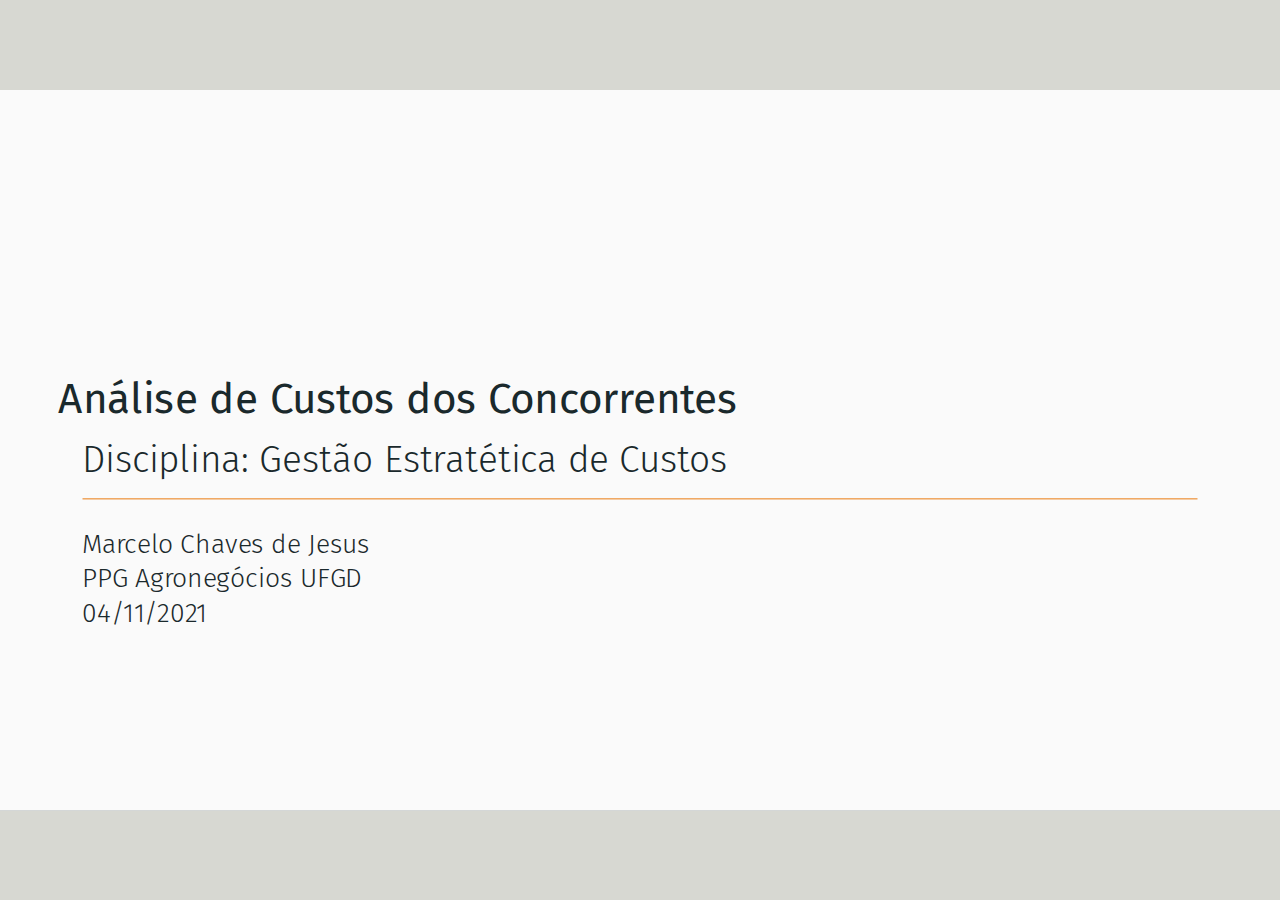
==== commit 37c8a14b: "Update 2021-11-04 02:32" ====
--- a/Presentation.html
+++ b/Presentation.html
@@ -1,7 +1,7 @@
 <!DOCTYPE html>
 <html lang="" xml:lang="">
   <head>
-    <title>Análise custos de concorrentes</title>
+    <title>Análise de Custos dos Concorrentes</title>
     <meta charset="utf-8" />
     <meta name="author" content="Marcelo Chaves de Jesus" />
     <meta name="date" content="2021-04-11" />
@@ -15,7 +15,7 @@
     <textarea id="source">
 class: center, middle, inverse, title-slide
 
-# Análise custos de concorrentes
+# Análise de Custos dos Concorrentes
 ## Disciplina: Gestão Estratética de Custos
 ### Marcelo Chaves de Jesus
 ### PPG Agronegócios UFGD
@@ -230,7 +230,9 @@
 ---
 class: center, inverse, middle
 # Obrigado!
-[marcelojesus@ufgd.edu.br](marcelojesus@ufgd.edu.br)
+Link para baixar a apresentação
+
+[https://github.com/profmarcelojesus/gestao_de_custos](https://github.com/profmarcelojesus/gestao_de_custos)
 
 ![](imagens/GitHub.png)
 
